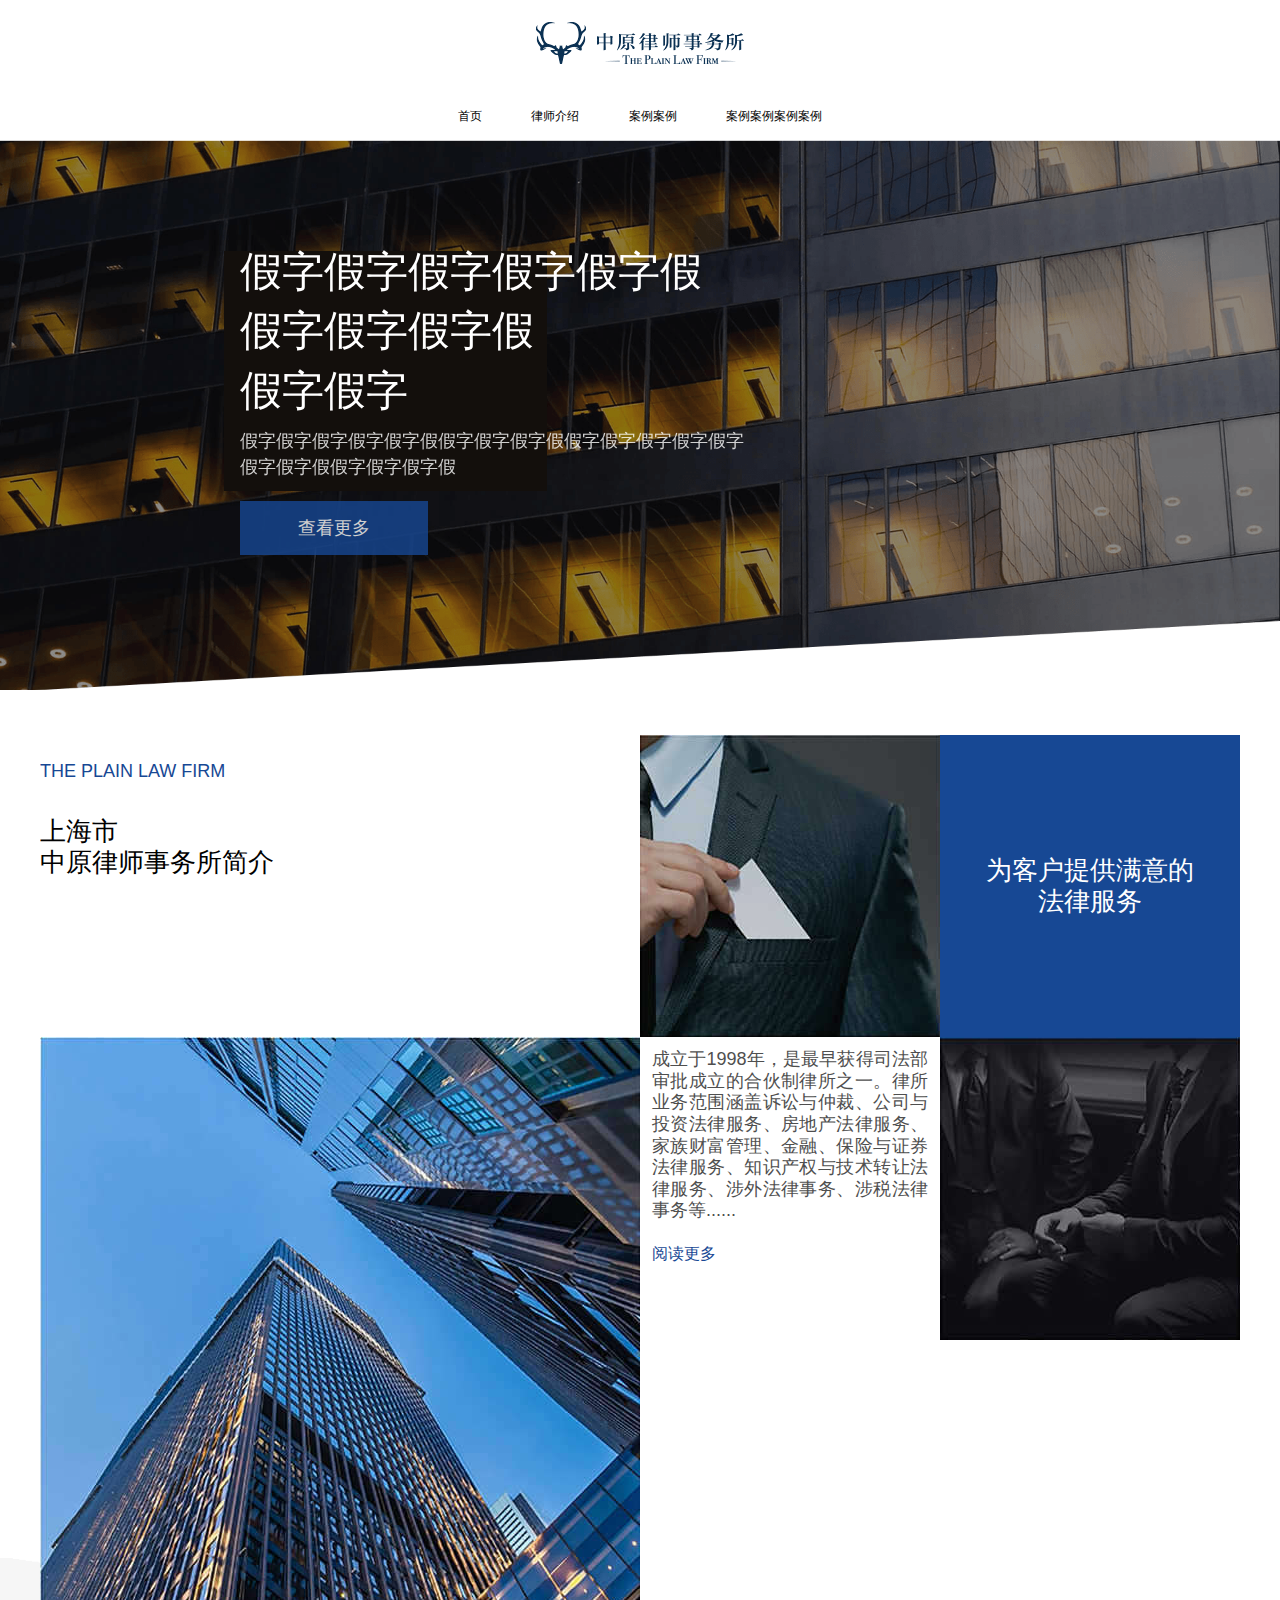
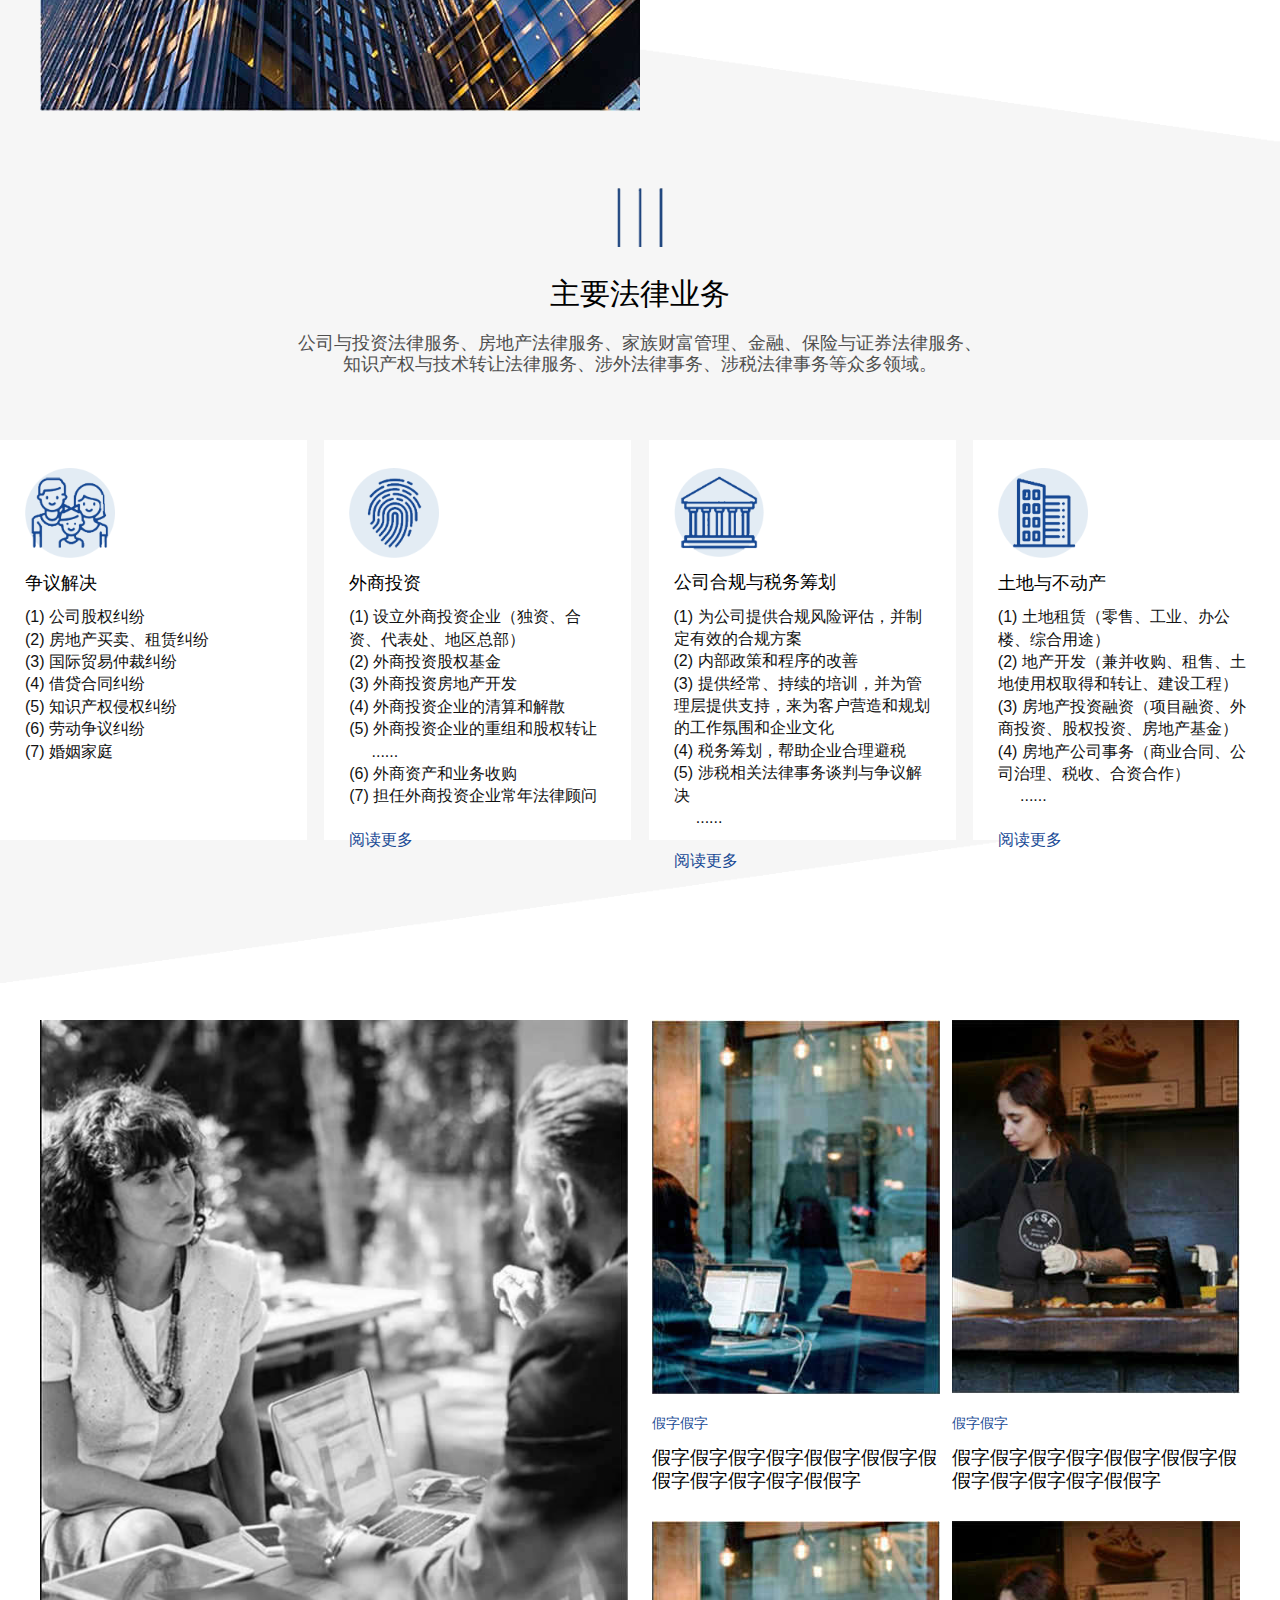
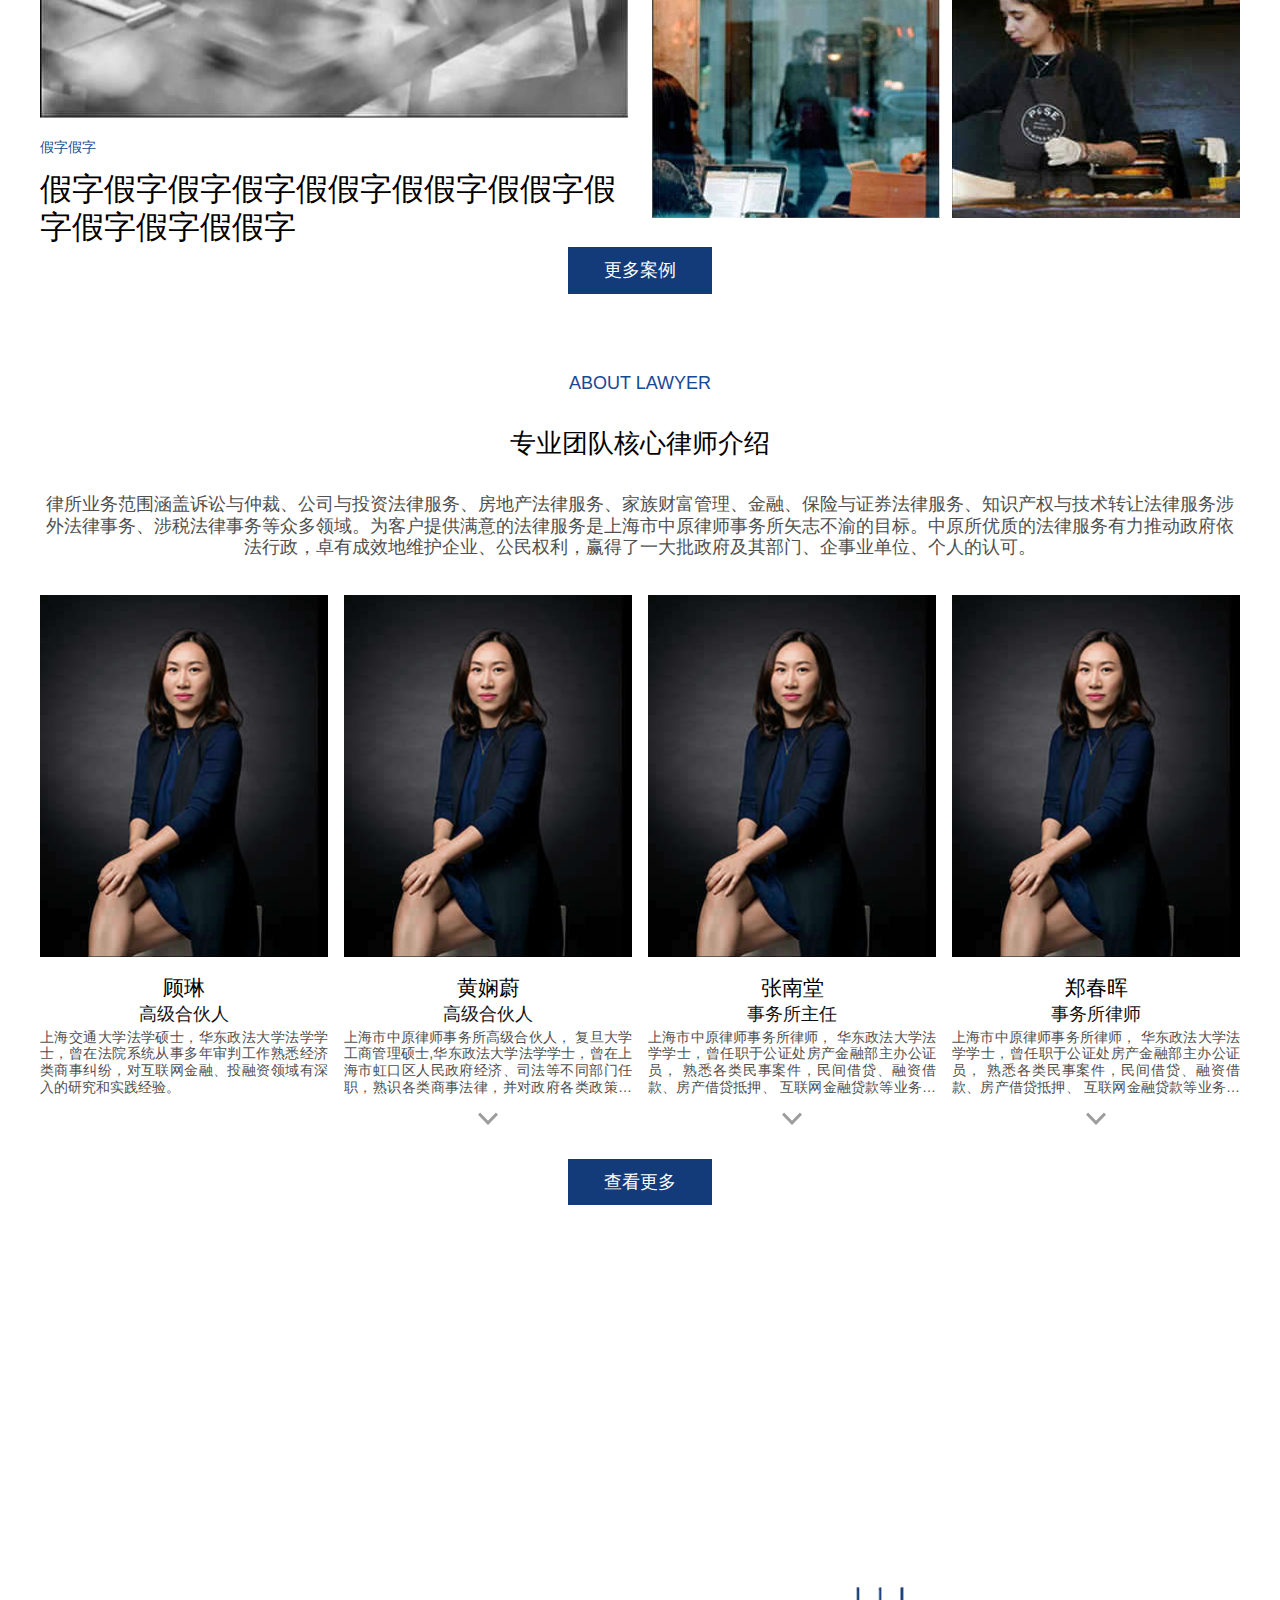
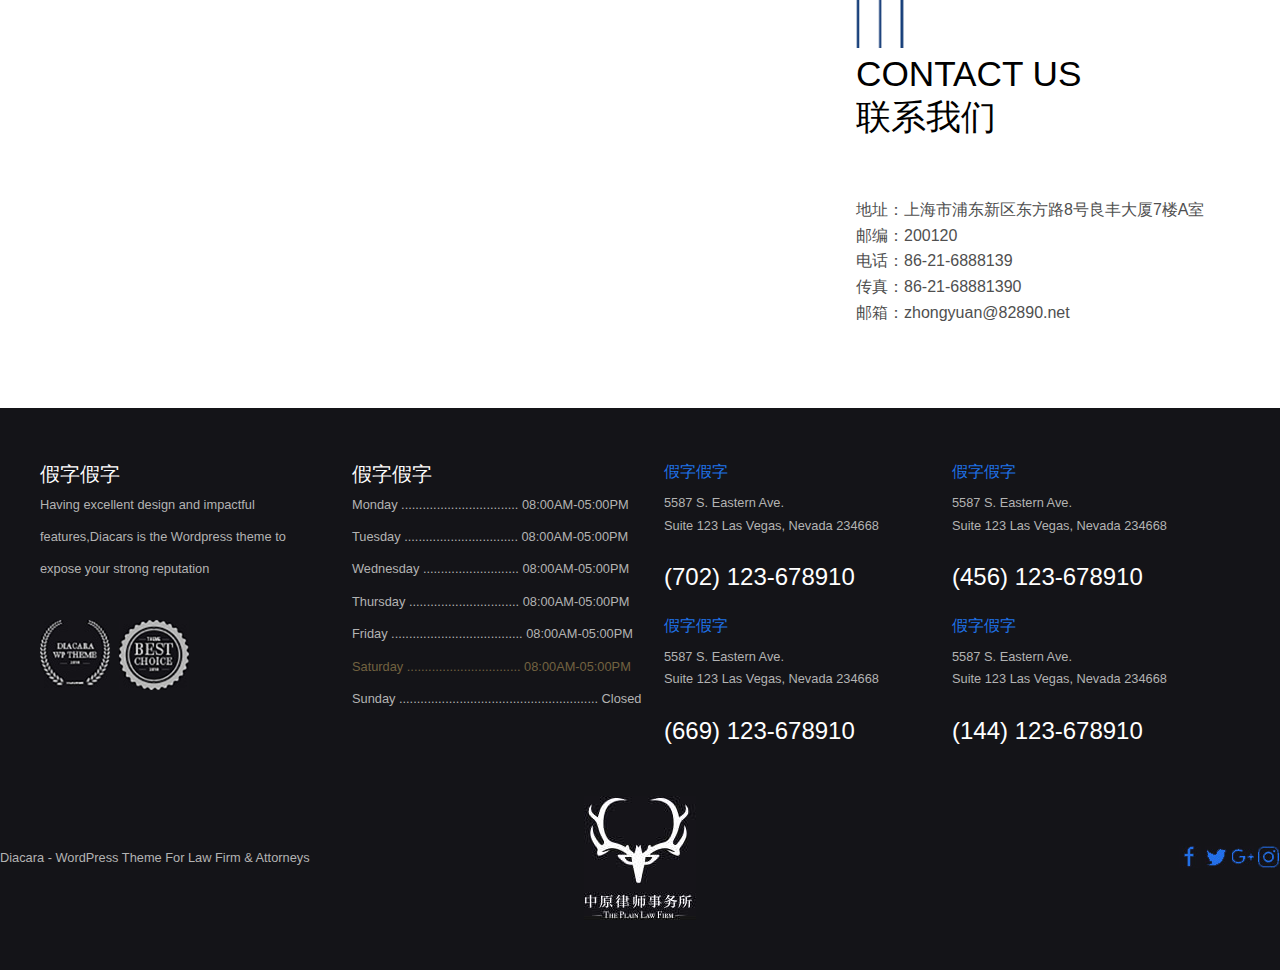
==== index.html @ 8a4fdcc9 "1.6初步已完成" ====
﻿<!DOCTYPE html>
<html>
<head>
  <title>中原律师事务所</title>
  <meta http-equiv="Cache-control" content="public">
  <meta name="viewport" content="width=device-width, initial-scale=1, user-scalable=no">
  <meta charset="utf-8">
  <meta name="format-detection" content="telephone=no">
  <meta property="og:title" content="中原律师事务所">
	<meta property="og:type" content="website">
	<meta property="og:image" content="image/share.jpg">
	<meta property="og:description" content="中原律师事务所">
	<meta name="twitter:title" content="中原律师事务所" />
	<meta name="twitter:image" content="images/common/logo3.jpg">
	<meta name="format-detection" content="telephone=no"/>
	<meta name="keywords" content="中原律师事务所"/>
	<meta name="description" content="中原律师事务所"/>
  <link rel="shortcut icon" href="favicon.ico">
 <!--[if lt IE 9]>
    <script src="js/base/html5.js"></script>
    <script src="js/base/respond.min.js"></script>
    <![endif]-->

    <script type="text/javascript" src="js/base/head.js"></script>
    <link rel="stylesheet" type="text/css" href="css/idangerous.swiper.css" />
    <link rel="stylesheet" type="text/css" href="css/common.css" />
    <link rel="stylesheet" type="text/css" href="css/index.css" />
  </head>
  <body class="index">
    <!--------------------------------------------------------------html区域-------------------------------------------------------------------------------------->
    <!-- 头部 -->
    <div id="header"></div>
    <div id="dialog"></div>
    <!-- 主体内容部分 -->
    <div class="main">
      <div class="swiper-container ban">
        <div class="swiper-wrapper">
          <div class="swiper-slide">
            <a>
              <img src="images/index/banner1.png" class="media-pc">
              <img src="images/index/m-banner.png" class="media-mobile">
              <div class="tip">
                  <div class="bg"></div>
                  <div class="con">
                    <div class="title">假字假字假字假字假字假</div>
                    <div class="title">假字假字假字假</div>
                    <div class="title">假字假字</div>
                    <div class="info">假字假字假字假字假字假假字假字假字假假字假字假字假字假字假字假字假假字假字假字假</div>
                  </div>
                  <div class="btn">查看更多</div>
              </div>
            </a>
          </div>
        </div>
      </div>
      <!-- intro -->
      <div class="intro">
        <!-- container -->
        <div class="container z2">
          <div class="section section1">
            <div class="flex flex1">
              <div class="flex-item">
                <div class="p1">THE PLAIN LAW FIRM</div>
                <div class="p2">上海市<br>中原律师事务所简介</div>
              </div>
              <div class="flex-item flex">
                <div class="imageBox flex-item">
                  <img class="media-pc" src="images/index/pic1.jpg">
                  <img class="media-mobile" src="images/index/m-pic22.png">
                </div>
                <div class="imageBox flex-item">
                  <div class="roate media-pc"></div>
                  <img class="media-mobile" src="images/index/m-pic3.png">
                  <p class="mask flex flex-middle flex-center">为客户提供满意的<br>法律服务</p>
                </div>
              </div>
            </div>
            <div class="flex flex2">
              <div class="flex-item">
                <div class="imageBox flex-item">
                  <img class="media-pc" src="images/index/highfloor.jpg">
                  <img class="media-mobile" src="images/index/m-pic2.jpg">
                </div>
              </div>
              <div class="flex-item flex">
                <div class="imageBox flex-item">
                  <div class="media-pc">
                      <div class="p3">成立于1998年，是最早获得司法部审批成立的合伙制律所之一。律所业务范围涵盖诉讼与仲裁、公司与投资法律服务、房地产法律服务、家族财富管理、金融、保险与证券法律服务、知识产权与技术转让法律服务、涉外法律事务、涉税法律事务等......</div>
                      <a class="more">阅读更多</a>
                  </div>
                  <div class="p3 media-mobile">上海市中原律师事务所，成立于1998年，是最早获得司法部审批成立的合伙制律所之一。律所业务范围涵盖诉讼与仲裁、公司与投资法律服务、房地产法律服务、家族财富管理、金融、保险与证券法律服务、知识产权与技术转让法律服务、涉外法律事务、涉税法律事务等众多领域。为客户提供满意的法律服务是上海市中原律师事务所矢志不渝的目标。中原所优质的法律服务有力推动政府依法行政，卓有成效地维护企业、公民权利，赢得了一大批政府及其部门、企事业单位、个人的认可。</div>
                </div>
                <div class="imageBox flex-item media-pc">
                  <img src="images/index/pic3.jpg">
                </div>
              </div>
            </div>
          </div>
        </div>
        <!-- container2 -->
        <div class="container2">
          <img class="greybg media-pc" src="images/index/greybg.png " alt="">
          <div class="section section2">
            <div class="title">
              <img src="images/common/i-line.png" alt="">
              <h2>主要法律业务</h2>
              <p>公司与投资法律服务、房地产法律服务、家族财富管理、金融、保险与证券法律服务、
                <br>知识产权与技术转让法律服务、涉外法律事务、涉税法律事务等众多领域。</p>
            </div>
            <div class="flex flex-center flex-middle flex-between">
              <div class="item">
                <img src="images/index/icon1.png">
                <dl>
                  <dt>争议解决</dt>
                  <dd>(1) 公司股权纠纷 </dd>
                  <dd>(2) 房地产买卖、租赁纠纷</dd>
                  <dd>(3) 国际贸易仲裁纠纷</dd>
                  <dd>(4) 借贷合同纠纷</dd>
                  <dd>(5) 知识产权侵权纠纷</dd>
                  <dd>(6) 劳动争议纠纷</dd>
                  <dd>(7) 婚姻家庭</dd>
                </dl>
              </div>
              <div class="item">
                  <img src="images/index/icon2.png">
                  <dl>
                    <dt>外商投资</dt>
                    <dd>(1) 设立外商投资企业（独资、合资、代表处、地区总部）</dd>
                    <dd>(2) 外商投资股权基金</dd>
                    <dd>(3) 外商投资房地产开发</dd>
                    <dd>(4) 外商投资企业的清算和解散</dd>
                    <dd>(5) 外商投资企业的重组和股权转让</dd>
                    <dd class="media-pc">&nbsp;&nbsp;&nbsp;&nbsp; ......</dd>
                    <div class="none">
                        <dd >(6) 外商资产和业务收购</dd>
                        <dd >(7) 担任外商投资企业常年法律顾问</dd>
                    </div>
                  </dl>
                  <a class="item-more media-pc">阅读更多</a>
                  <a class="item-more2 media-mobile"></a>
              </div>
              <div class="item">
                <img src="images/index/icon3.png">
                <dl>
                  <dt>公司合规与税务筹划</dt>
                  <dd>(1) 为公司提供合规风险评估，并制定有效的合规方案</dd>
                  <dd>(2) 内部政策和程序的改善</dd>
                  <dd>(3) 提供经常、持续的培训，并为管理层提供支持，来为客户营造和规划的工作氛围和企业文化</dd>
                  <div class="none">
                      <dd>(4) 税务筹划，帮助企业合理避税</dd>
                      <dd>(5) 涉税相关法律事务谈判与争议解决</dd>
                  </div>
                  <dd class="media-pc">&nbsp;&nbsp;&nbsp;&nbsp; ......</dd>
                </dl>
                <a class="item-more media-pc">阅读更多</a>
                <a class="item-more2 media-mobile"></a>
              </div>
              <div class="item">
                <img src="images/index/icon4.png">
                <dl>
                  <dt>土地与不动产</dt>
                  <dd>(1) 土地租赁（零售、工业、办公楼、综合用途）</dd>
                  <dd>(2) 地产开发（兼并收购、租售、土地使用权取得和转让、建设工程）</dd>
                  <dd>(3) 房地产投资融资（项目融资、外商投资、股权投资、房地产基金）</dd>
                  <div class="none">
                      <dd>(4) 房地产公司事务（商业合同、公司治理、税收、合资合作）</dd>
                  </div>
                  <dd class="media-pc">&nbsp;&nbsp;&nbsp;&nbsp; ......</dd>
                </dl>
                <a class="item-more media-pc">阅读更多</a>
                <a class="item-more2 media-mobile"></a>
              </div>
            </div>
          </div>
        </div>
        <!-- container -->
        <div class="container">
          <div class="section section3">
            <div class="box flex flex-between">
              <div class="con con1">
                <div class="imageBox">
                    <img src="images/index/pic4.jpg">
                </div>
                <div class="p1">假字假字</div>
                <div class="p2">假字假字假字假字假假字假假字假假字假字假字假字假假字</div>
              </div>
              <div class="con con2 flex flex-between">
                <div class="imageBox">
                  <img src="images/index/pic5.jpg">
                  <div class="p1">假字假字</div>
                  <div class="p3">假字假字假字假字假假字假假字假假字假字假字假字假假字</div>
                  <div class="p1 media-mobile">APRIL 9,2018</div>
                </div>
                <div class="imageBox">
                  <img src="images/index/pic6.jpg">
                  <div class="p1">假字假字</div>
                  <div class="p3">假字假字假字假字假假字假假字假假字假字假字假字假假字</div>
                  <div class="p1 media-mobile">APRIL 9,2018</div>
                </div>
                <div class="imageBox">
                  <img src="images/index/pic7.jpg">
                  <div class="p1 media-mobile">假字假字</div>
                  <div class="p3 media-mobile">假字假字假字假字假假字假假字假假字假字假字假字假假字</div>
                  <div class="p1 media-mobile">APRIL 9,2018</div>
                </div>
                <div class="imageBox">
                  <img src="images/index/pic9.jpg">
                  <div class="p1 media-mobile">假字假字</div>
                  <div class="p3 media-mobile">假字假字假字假字假假字假假字假假字假字假字假字假假字</div>
                  <div class="p1 media-mobile">APRIL 9,2018</div>
                </div>
              </div>
            </div>
            <a class="btn">更多案例</a>
          </div>
          <div class="section section4">
            <div class="p1">ABOUT LAWYER</div>
            <div class="p2">专业团队核心律师介绍</div>
            <div class="p3">律所业务范围涵盖诉讼与仲裁、公司与投资法律服务、房地产法律服务、家族财富管理、金融、保险与证券法律服务、知识产权与技术转让法律服务涉外法律事务、涉税法律事务等众多领域。为客户提供满意的法律服务是上海市中原律师事务所矢志不渝的目标。中原所优质的法律服务有力推动政府依法行政，卓有成效地维护企业、公民权利，赢得了一大批政府及其部门、企事业单位、个人的认可。</div>
            <div class="flex flex-between flex-center">
              <div class="item">
                <img src="images/index/pic8.jpg">
                <div class="title">顾琳</div>
                <div class="title2">高级合伙人</div>
                <div class="info">上海交通大学法学硕士，华东政法大学法学学士，曾在法院系统从事多年审判工作熟悉经济类商事纠纷，对互联网金融、投融资领域有深入的研究和实践经验。</div>
              </div>
              <div class="item">
                  <img src="images/index/pic8.jpg">
                  <div class="title">黄娴蔚</div>
                  <div class="title2">高级合伙人</div>
                  <div class="info">上海市中原律师事务所高级合伙人，
                      复旦大学工商管理硕士,华东政法大学法学学士，曾在上海市虹口区人民政府经济、司法等不同部门任职，熟识各类商事法律，并对政府各类政策与口径有较深入的研究，对公司并购、涉税法律事务、跨境交易有着较为丰富的实践经验。</div>
                  <div class="arr_more"></div>
              </div>
              <div class="item">
                  <img src="images/index/pic8.jpg">
                  <div class="title">张南堂</div>
                  <div class="title2">事务所主任</div>
                  <div class="info">上海市中原律师事务所律师，
                      华东政法大学法学学士，曾任职于公证处房产金融部主办公证员，
                      熟悉各类民事案件，民间借贷、融资借款、房产借贷抵押、
                      互联网金融贷款等业务，能够为各类借款方式提供合理方案并控制风险，
                      对各类民事案件、债权文书赋予强制执行效力案件具有丰富的实践经验，熟悉诉讼及执行流程。</div>
                  <div class="arr_more"></div>
              </div>
              <div class="item">
                  <img src="images/index/pic8.jpg">
                  <div class="title">郑春晖</div>
                  <div class="title2">事务所律师</div>
                  <div class="info">上海市中原律师事务所律师，
                      华东政法大学法学学士，曾任职于公证处房产金融部主办公证员，
                      熟悉各类民事案件，民间借贷、融资借款、房产借贷抵押、
                      互联网金融贷款等业务，能够为各类借款方式提供合理方案并控制风险，
                      对各类民事案件、债权文书赋予强制执行效力案件具有丰富的实践经验，熟悉诉讼及执行流程。</div>
                      <div class="arr_more"></div>
              </div>
            </div>
            <a class="btn" href="lawyer_intro.html">查看更多</a>
          </div>
          <div class="section section5">
            <div class="flex flex-bottom">
              <div class="flex-item-2 map-container">
                <div id="map" class="map"></div>
              </div>
              <div class="flex-item-1">
                <img src="images/common/i-line.png"  class="line">
                <div class="title">CONTACT US</div>
                <div class="title title2">联系我们</div>
                <div class="info">
                  <p>地址：上海市浦东新区东方路8号良丰大厦7楼A室</p>
                  <p>邮编：200120</p>
                  <p>电话：86-21-6888139</p>
                  <p>传真：86-21-68881390</p>
                  <p>邮箱：zhongyuan@82890.net</p>
                </div>
              </div>
            </div>
          </div>
        </div>
      </div>
    </div>
    <!-- 底部 -->
    <div id="footer" class="footer"></div>
    <!-- alertBox -->
    <div class="alertBox">
      <div class="container">
        <div class="title">
          主要法律业务
          <div class="close">X</div>
        </div>
        <div class="con">
            <div class="arr arr_left"></div>
            <div class="arr arr_right"></div>
            <div class="word-inner">
              <div class="swiper clearFix">
                <div class="swiper-slides swiper-slide1 fl" data-index='0'>
                  <img src="images/index/icon1.png">
                  <div class="listBox">
                    <dl>
                      <dt>争议解决</dt>
                      <dd>(1) 公司股权纠纷 </dd>
                      <dd>(2) 房地产买卖、租赁纠纷）</dd>
                      <dd>(3) 国际贸易仲裁纠纷 </dd>
                      <dd>(4) 借贷合同纠纷 </dd>
                      <dd>(5) 知识产权侵权纠纷 </dd>
                      <dd>(6) 劳动争议纠纷</dd>
                      <dd>(7) 婚姻家庭 </dd>
                    </dl>
                  </div>
                </div>
                <div class="swiper-slides swiper-slide2 fl none" data-index='1'>
                  <img src="images/index/icon2.png">
                  <div class="listBox">
                    <dl>
                      <dt>外商投资</dt>
                      <dd>(1) 设立外商投资企业（独资、合资、代表处、地区总部）</dd>
                      <dd>(2) 外商投资股权基金</dd>
                      <dd>(3) 外商投资房地产开发</dd>
                      <dd>(4) 外商投资企业的清算和解散</dd>
                      <dd>(5) 外商投资企业的重组和股权转让</dd>
                      <dd>(6) 外商资产和业务收购</dd>
                      <dd>(7) 担任外商投资企业常年法律顾问</dd>
                    </dl>
                  </div>
                </div>
                <div class="swiper-slides swiper-slide3 fl none" data-index='2'>
                  <img src="images/index/icon3.png">
                  <div class="listBox">
                    <dl>
                      <dt>公司合规与税务筹划</dt>
                      <dd>(1) 为公司提供合规风险评估，并制定有效的合规方案</dd>
                      <dd>(2) 内部政策和程序的改善</dd>
                      <dd>(3) 提供经常、持续的培训，并为管理层提供支持，来为客户营造和规划的<br>工作氛围和企业文化</dd>
                      <dd>(4) 税务筹划，帮助企业合理避税</dd>
                      <dd>(5) 涉税相关法律事务谈判与争议解决</dd>
                    </dl>
                  </div>
                </div>
                <div class="swiper-slides swiper-slide4 fl none" data-index='3'>
                  <img src="images/index/icon4.png">
                  <div class="listBox">
                    <dl>
                      <dt>土地与不动产</dt>
                      <dd>(1) 土地租赁（零售、工业、办公楼、综合用途）</dd>
                      <dd>(2) 地产开发（兼并收购、租售、土地使用权取得和转让、建设工程）</dd>
                      <dd>(3) 房地产投资融资（项目融资、外商投资、股权投资、房地产基金）</dd>
                      <dd>(4) 房地产公司事务（商业合同、公司治理、税收、合资合作）</dd>
                    </dl>
                  </div>
                </div>
                <div class="swiper-slides swiper-slide5 fl none" data-index='4'>
                  <img src="images/index/icon1.png">
                  <div class="listBox">
                    <dl>
                      <dt>公司并购</dt>
                      <dd>(1) 法律尽职调查和分析 </dd>
                      <dd>(2) 合作伙伴的甄别和筛选</dd>
                      <dd>(3) 投资构架和重组 </dd>
                      <dd>(4) 融资安排 </dd>
                      <dd>(5) 参与交易谈判和准备法律文件 </dd>
                      <dd>(6) 就交易相关的中国法律问题出具法律意见书</dd>
                      <dd>(7) 政府审批 </dd>
                      <dd>(8) 交易后安排</dd>
                    </dl>
                  </div>
                </div>
                <div class="swiper-slides swiper-slide6 fl none" data-index='5'>
                  <img src="images/index/icon2.png">
                  <div class="listBox">
                    <dl>
                      <dt>金融与财务管理</dt>
                      <dd>(1) 参与商业贷款、银行贷款、信用贷款和抵押贷款中有关法律事务 </dd>
                      <dd>(2) 代理银行及其他金融机构的诉讼、仲裁</dd>
                      <dd>(3) 商业银行、资产管理公司、小额贷款公司不良资产处置 </dd>
                      <dd>(4) 项目融资、融资租赁、债务重组、企业股权融资交易 </dd>
                      <dd>(5) 风险投资、私募股权投资 </dd>
                      <dd>(6) 私人财富管理</dd>
                    </dl>
                  </div>
                </div>
              </div>
            </div>
        </div>
      </div>
    </div>
  <!--------------------------------------------------------------javascript区域-------------------------------------------------------------------------------------->
  <script type="text/javascript" src="js/base/jquery.js"></script>
  <script type="text/javascript" src="js/base/com.js"></script>
  <script type="text/javascript" src="js/base/math.js"></script>
  <script type="text/javascript" src="js/base/framwork.js"></script>
  <script type="text/javascript" src="js/widget/scrollfix.min.js"></script>
  <script type="text/javascript" src="js/widget/idangerous.swiper.min.js"></script>
  <script type="text/javascript" src="js/widget/placeholder.js"></script>
  <script type="text/javascript" src="js/common.js"></script>
  <script type="text/javascript" src="js/base/monitor.js"></script>
  <script src="http://api.map.baidu.com/api?v=2.0&ak=rvaoOA668rlouTTcU3GPsj0K"></script>
  <script type="text/javascript" src="js/map.js"></script>
  <script type="text/javascript" src="js/index.js"></script>
  <!-- <script type="text/javascript" src="js/base/share.js"></script> -->
</body>
</html>
---- css/common.css ----
@charset "UTF-8";
@font-face {  
   font-family: 'PFbold';     
   src: url('fonts/PingFangSCMedium.ttf'); 
	 font-weight: normal;   
	 font-style: normal;
}
@font-face {  
	font-family: 'PF';     
	src: url('fonts/PingFangSC.ttf'); 
	  font-weight: normal;   
	  font-style: normal;
 }
/* ---------------------------------------- css base 基础部分开始---------------------------------------- */
.media-mobile,
.media-mobile-ibk {display:none !important;}
.media-pc{ display:block !important}
.media-pc-ibk { display:inline-block !important}
div,a{background-position: 50% 50%; background-repeat: no-repeat; background-size:100% 100%; background-origin: padding-box; background-clip: padding-box;}
.z2{z-index: 2;position: relative;}
html,body{ width:100%; height:100%;}
.bold{font-family: 'PFbold'}
body{min-width: 930px;font-family: "PF",arial;}
.font-en,.font-en sup{font-family:'PF', arial, sans-serif;}
a:visited{background-color: none;color: transparent;}
* {outline: none; margin:0;padding:0; border:0; word-break:break-all; word-wrap:normal; line-height:1;font-weight:normal;}
table{border-collapse:collapse;border-spacing:0;}
fieldset,img {border:0 none;}
address,caption, cite,code,dfn,em,strong,th,var{font-style:normal;font-weight:normal;}
ol,ul,li {list-style-type:none;}
li{display:block;}
capation,th{text-align:left;}
abbr,acronym{border:0;} 
select,input,img{vertical-align:middle;}
a {text-decoration: none; font-weight:normal; cursor:pointer;color: #010101;display: inline-block;}
a:hover{text-decoration: none;}
b{ font-weight:bold; display:inline;}
input{height:auto; outline:none; vertical-align:bottom;+vertical-align:middle !important; _vertical-align:middle; line-height:normal}
textarea {resize: none;} /*6月14日更新，针对webkit核心的浏览器——Chrome(google浏览器),Safari(苹果浏览器)中textare可调整大小的问题定义. 取消拖动调整大小*/
textarea:focus {outline: none;} /*6月14日更新. textarea的聚焦时现在默认边框颜色不变*/
i,em,cite { font-style: normal; }
html {font-size: 100%;-webkit-text-size-adjust: 100%;-ms-text-size-adjust: 100%;}
video{ background:#000;}

.clear,.clearit{clear: both;margin: 0;padding: 0;}
.clearFix {display: block;}
.clearFix:after {clear: both;content: ".";display: block;height: 0;visibility: hidden;}
.fl{float:left;display:inline;}
.fr{float:right;display:inline;}
.alc{text-align:center;}
.all{text-align:left;}
.alr{text-align:right;}
.vm{vertical-align:middle;}
.zoom{zoom:1}
.ct,.center{ margin:0px auto;}
.text-uppercase{text-transform: uppercase;}
/* ---------------------------------------- css base 基础部分结束---------------------------------------- */

/* ---------------------------------------- 公共部分开始 ---------------------------------------- */

/* 取代系统alert的警告提示弹窗*/
.alertBox{ position:fixed; left:0; top:0; width:100%; height:100%; background:rgba(0,0,0,0.7); z-index:998; display:none;}
.alertBox>div{background-color:#fff; width:500px; padding:40px 0; border-radius:10px; box-shadow:0 0 10px #000; margin:200px auto 0;}
.alertBox>div p{ text-align:center;}
.alertBox>div p.text{ margin-bottom:40px; font-size:18px; color:#222;}
.alertBox>div p.btn a{ font-size:18px; padding:10px 40px; color:#fff; background:#222; letter-spacing:4px; border-radius:6px;}

/* pop容器 css*/
.popBox{position:fixed; left:0; top:0; width:100%; height:100%; z-index:999;}
.popBox .popMask {width:100%; height:100%; background:#000\9; filter:alpha(opacity=50)\9; background:rgba(0,0,0,0.5);}

/* load浮层 css*/
#loadBox{ position:fixed; left:0; top:0; width:100%; height:100%; background:#000; opacity:0.5; filter:alpha(opacity=50)\9; z-index:999; display:none;}
#loadBox span{ display:block; width:40px; height:40px; background:url(../images/common/loading.gif) no-repeat; background-size:contain; line-height:40px; font-size:10px; text-align:center; color:#fff; text-shadow:1px 1px 1px #333; position:absolute; left:50%; top:50%; margin-left:-20px; margin-top:-20px;}

/* 旋转浮层 css*/
#turnBox{ position:fixed; left:0; top:0; width:100%; height:100%; background:#000; z-index:1001;}
#turnBox img.turn{ display:block; padding-top:8%; margin:0 auto 5%; width:40%;}
#turnBox p{ text-align:center; font-size:14px; color:#fff;}

/* 视频浮层 css*/
.popVideo{ width:100%; height:100%; background:#000; position:fixed; left:0; top:0; display:none; z-index:999;}
.popVideo .close{ position:absolute; right:20px; top:20px; width:30px; height:30px; background: url(../images/common/close.png) center center no-repeat; overflow:hidden; cursor:pointer;}
#videoBox{ width:100%; height:100%;}

.popIpad{width:100%; height:100%; background:#000; position:fixed; left:0; top:0; display:none; z-index:999;}
.popIpad .video{ width:100%; height:84%; margin:8% auto;}
.popIpad .video video{ width:100%; height:100%;}
.popIpad .close{position:absolute; right:20px; top:20px; width:30px; height:30px; background: url(../images/common/close.png) center center no-repeat; background-size:contain; display:block; z-index:99;}

/* 取代系统alert的警告提示弹窗 css*/
#popAlert{ position:absolute; background:#fff; box-shadow:0px 0px 10px #000; width:250px; padding:30px 30px 40px; display:none;}
#popAlert p{ text-align:center;}
#popAlert p.text{ margin-bottom:40px; font-size:14px; color:#333;}
#popAlert p.btn a{ text-align:center; font-size:15px; padding:10px 20px; border-radius:5px; background:#333; color:#fff;}

ol, ul,p{margin-bottom: 0;}
strong{font-weight: bold;}
.container{width: 1200px;margin: 0 auto;}
.container2{width: 1400px;margin: 0 auto;}
.row{margin-left: -5px;margin-right: -5px;}
/*header*/
#header{text-align: center;}
.header-pc {height: 8.75em}
.header-top{background: #fff;padding: 22px 0;text-align: center;}
.header-top .logo{display: inline-block; background-image: url(../images/common/logo.png);background-repeat: no-repeat;width: 208px;height: 42px;margin: 0 auto;}
.navcont {padding: 1.125em;}
.navcont li{display: inline-block;padding: 0 1.4em;}
.navcont li a{font-size: 0.75em;}
/* header - end */

/*footer*/
.footer{color: #fff;padding: 56px 0 50px;text-align: center;background-color: #141418;}
.footer .container{background-image: url(../images/common/map-footer2.png );background-attachment: fixed;background-position: 130% top;background-repeat: no-repeat;background-size: auto;}
.footer a{color: #fff;line-height: 1.7;}
.footer .footer-link{text-align: center;margin-bottom: 25px;}
.footer .footer-link dl{vertical-align: top;float: left;text-align: left;}
.footer .footer-link dl .saturday>a{color: #726240;}
.footer .footer-link dl:nth-child(1){width: 26%;}
.footer .footer-link dl:nth-child(2){width: 26%;}
.footer .footer-link dl:nth-child(3){width: 24%;}
.footer .footer-link dl:nth-child(4){width: 22%;}
.footer .footer-link dt{font-size: 1.25em;color: #fffefe;}
.footer .footer-link dd>a{line-height: 1.75;vertical-align: middle;font-size: 0.8em;color: #b3b3b3;}
.footer .footer-link dl:nth-child(1) dt,.footer .footer-link dl:nth-child(2) dt{padding-bottom: 3%;}
.footer .footer-link dl:nth-child(1) dd,.footer .footer-link dl:nth-child(2) dd{margin-bottom: 10px;}
.footer .foot-icon{width: 70px;height: 70px;display: inline-block;margin-top: 29px;}
.footer .foot-icon:nth-child(1){margin-right: 5px;}
.footer .foot-icon img{width: 100%;height: 100%;}
.footer .footer-link dl:nth-child(3) dt,.footer .footer-link dl:nth-child(4) dt{color:#1f72e8;margin-bottom: 12px;font-size: 1em;}
.footer .footer-link dl:nth-child(3) h2>a,.footer .footer-link dl:nth-child(4) h2>a{font-size:1em; color: #fff;}
.footer .footer-link dl:nth-child(3) h2,.footer .footer-link dl:nth-child(4) h2{margin-bottom: 20px;margin-top: 20px;}

.footer-link2{display: flex;align-items:center;justify-content: center;}
.footer-link2 .uk-text-left{font-size: 0.8em;color: #b3b3b3;text-align: left;}
.footer-link2>div{flex-wrap:nowrap;flex: 1;}
.footer-link2 .uk-text-logo img{width: 112px;height: 124px;}
.footer-link2 .uk-text-chat{text-align: right;}
.footer-link2 .uk-text-chat .shareBox{display: inline-block;}
.footer-link2 .uk-text-chat .shareBox .icon-s{width: 22px;height: 22px;}
.footer-link2 .uk-text-chat .shareBox .icon-s .a2a_svg{display: none;}
.footer-link2 .uk-text-chat .shareBox .a2a_button_facebook{background-image: url(../images/index/ichat-1.png);background-position: center center;background-repeat: no-repeat;background-size: auto;}
.footer-link2 .uk-text-chat .shareBox .a2a_button_twitter{background-image: url(../images/index/ichat-2.png);background-position: center center;background-repeat: no-repeat;background-size: auto;}
.footer-link2 .uk-text-chat .shareBox .a2a_button_google_plus{background-image: url(../images/index/ichat-3.png);background-position: center center;background-repeat: no-repeat;background-size: auto;}
.footer-link2 .uk-text-chat .shareBox .a2a_button_instagram{background-image: url(../images/index/ichat-4.png);background-position: center center;background-repeat: no-repeat;background-size: auto;}
/* footer -end */

.position{background: #f7f7f7;}
.position .container{font-weight: bold;font-size: 15px;padding-top: 8px;padding-bottom: 8px;}
.position a{font-weight: bold;}
.position a:before{content: "?";font-size:0.8em; color:#f57b20;padding: 0 0.6em;}
.position span:before{content: "?";font-size:0.8em; color:#f57b20;padding: 0 0.6em;}
.position a:nth-child(1):before { content: ''; padding: 0; }
.position .cur { cursor:default}
.position  span.font-en{color: #000;font-size: 18px;font-size: 14px\9;}
.pro-list{width: 934px;margin: 40px auto;}
.pro-list .tit{font-size: 24px;line-height: 60px;overflow: hidden;font-family: "PF", arial, sans-serif;font-weight: bold;}
.pro-list .rside{float: right;background: #EE7B01;color: #fff;padding: 7px 16px;margin-top: 0.5em;font-size: 22px;}
.pro-list  ul{padding-bottom: 1px; height: auto;overflow: hidden;}
.pro-list  ul li{float: left;width:194px;border: #9a9a9a 1px solid;padding: 19px;height: 300px;margin-right: -1px; margin-bottom: -1px;}
.pro-list  ul li a{display: block;text-align: center;}
.pro-list  ul li img{width: 100%;transition:all .3s;}
.pro-list  ul li .name{font-size: 16px;font-size: 18px\9;;;height: 60px;letter-spacing: 1px;line-height: 30px;margin-top: 10px;display: block;font-family: 'Knockout 47 A',"˼Դ���� CN",'˼Դ���� CN', arial, sans-serif;}
.pro-list  ul li .name sup{font-size: 14px;}
.pro-list  ul li .classify{font-size: 20px;line-height: 30px;display: block;}
/*.pro-list  ul li a:hover img{transform:scale(1.05);}*/
.padl5{padding-left: 10px;}
/*breadline*/
.breadline {font-size: 0.95em; background-color:#f7f7f7;padding: 0.6em;}
.breadline *{font-weight: bold;}
.breadline a +*:before{content: "?";font-size:0.8em; color:#EE7B01;padding: 0 0.6em 0 0.3em;}
/*filter*/
.filter {border: 1px #000 solid; padding: 1em; margin-top: 1em;}
.filter-hd {font-weight: bold;font-size: 1.3em;}
.filter-bd {overflow: hidden;margin-top:1em;}
.filter-bd dl {overflow: hidden;margin:1em 1em 0 1em;}
.filter-bd dt {float: left;font-weight: bold;width: 6em;}
.filter-bd dd {display: block; overflow: hidden;}
.filter-bd dd a{display:inline-block;margin: 0 0em 0.8em 0;width: 24%;vertical-align: top;}
.filter-bd dd a:hover{color: #EE7B01}
.filter-bd dd a:after{content: "";display:inline-block;visibility: hidden;width:1em;height:1em;vertical-align:middle;background:url(../images/common/selected.png) no-repeat  center;background-size: 70% auto;margin-top:-0.2em;}
.filter-bd dd a.selected{color: #EE7B01;}
.filter-bd dd a.selected:after{visibility: visible;}
.content-new-listing .pagination-pn{margin-top: -50px;}
.description {margin: 3em 0;}
.description h2{font-size: 1.8em;font-weight: bold;margin-bottom: 20px;}
.description p{line-height: 1.5;margin-bottom: 1em;}
/*pagination-pn*/
.pagination-pn {font-size: 1.2em;}
.pagination-pn a{font-weight: bold;color: #EE7B01}
.pagination-pn a.prev{float:left}
.pagination-pn a.next{float:right}
.pagination-pn:before,.pagination-pn:after {content: "";display: inline-block; width: 100%}
.pagination-pn .prev:before{content: "";display:inline-block;width:1em;height:1.3em;vertical-align: middle;background:url(../images/common/paging-prev.png) no-repeat  center;background-size:auto 100%;}
.pagination-pn .next:after{content: "";display:inline-block;width:1em;height:1.3em;vertical-align: middle; background:url(../images/common/paging-next.png) no-repeat  center;background-size:auto 100% ;}
.video-modal{position:fixed;top:0;left:0;width:100%;height:100%;background:rgba(177,177,177,0.85);filter:progid:DXImageTransform.Microsoft.gradient(startColorstr=#C8aaaaaa,endColorstr=#C8aaaaaa);z-index:999;}
.video-modal .contBox{width: 1000px;height: 613px;position: absolute;left: 50%;top:50%;margin-left: -500px;margin-top: -305px;}
.video-modal .tit{color: #fff;	font-size: 25px;line-height: 50px;}
.video-modal .video-box{width: 100%;height: 563px;}
.video-modal .video-box .close{position: absolute;right:0px;top:-60px;font-size: 60px;}
.video-modal .video-inner{width: 100%;height:100%;}
.video-modal .video-inner video{width: 100%;}
.video-modal .video-inner iframe{width: 100%;height: 100%;}
.btn-video  iframe{width: 100%;height: 100%;}
.botline a{position: relative;display: inline-block;}
/* .botline a:hover{color: #70623d;transition: all 300ms;} */
/* .botline a:after{content: '';position: absolute;bottom: 0;border-bottom: #fff 1px solid;width: 100%;height: 0;width:0 ;transition:all .3s;left: 0;}
.botline a:hover:after{width: 100%;} */
.ani_up{transition:all .3s;}
.ani_up:hover{transform:translateY(-5px);}
.hide{display: none;}
html{font-size:100%;}
body{font-size:1em;}
.goto-top {display:none;position:fixed;right:0;bottom:0px;background:#000; color:#fff; text-align:center;font-size:10px; line-height:1;padding:10px;opacity:.8;cursor:pointer;}
.goto-top:hover { opacity:1;color:#fff;}
.goto-top:before { content:"︿"; display:block; line-height:0;margin-bottom:1em; text-align:center}
.goto-top:after{ content:"顶部"; display:block;}
.goto-top-show { display:block;}
.seaNotbody { background-color: #fff;padding-bottom: 800px;/*Ҫ�޸�*/ }
.seaNotbody h1 { font-size: 48px;line-height: 24px;color: #000;margin: 160px 0 40px 150px ; }
.seaNotbody p { font-size: 30px;line-height: 72px;margin-left: 150px; }


/*弹性布局*/

.flex {
    display: -webkit-flex;
    display: flex;
}

.flex-item {
    -webkit-flex: 1;
    flex: 1;
}

.flex-item-1 {
    -webkit-flex: 1;
    flex: 1;
}

.flex-item-2 {
    -webkit-flex: 2;
    flex: 2;
}
.flex-item-3 {
    -webkit-flex: 3;
    flex: 3;
}
.flex-row {
    -webkit-flex-flow: row;
    flex-flow: row;
    -webkit-flex-direction: row;
    flex-direction: row;
}

.flex-column {
    -webkit-flex-flow: column;
    flex-flow: column;
    -webkit-flex-direction: column;
    flex-direction: column;
}

.flex-left {
    -webkit-justify-content: flex-start;
    justify-content: flex-start;
}

.flex-right {
    -webkit-justify-content: flex-end;
    justify-content: flex-end;
}

.flex-center {
    -webkit-justify-content: center;
    justify-content: center;
}

.flex-between {
    -webkit-justify-content: space-between;
    justify-content: space-between;
}

.flex-around {
    -webkit-justify-content: space-around;
    justify-content: space-around;
}

.flex-top {
    -webkit-align-items: flex-start;
    align-items: flex-start;
}

.flex-middle {
    -webkit-align-items: center;
    align-items: center;
}

.flex-bottom {
    -webkit-align-items: flex-end;
    align-items: flex-end;
}

.flex-baseline {
    -webkit-align-items: baseline;
    align-items: baseline;
}

.flex-stretch {
    -webkit-align-items: stretch;
    align-items: stretch;
}

.flex-content-center {
    -webkit-align-content: center;
    align-content: center;
}

@media (max-width: 1600px){
	
}
@media (max-width: 1366px){
	
}
@media screen and (max-width: 1400px){
    .container2{width: 100%;}
}
@media screen and (max-width: 1200px){
    .container, .container2{width: 100%;}
    body{font-size:.875em;}
    .footer .footer-link dl:nth-child(1){width: 21%;}
    .footer .footer-link dl:nth-child(2){width: 26%;}
    .footer .footer-link dl:nth-child(3){width: 26%;}
    .footer .footer-link dl:nth-child(4){width: 21%;}
    .footer .footer-link dd>a{font-size: 0.75em;}
}

/*如果使用者之视窗介於 768px ~ 979px   */
@media screen and (min-width: 768px) and (max-width: 979px) {  
	 body{font-size:.875em;}
}
/*如果使用者之视窗 <= 768px   */
@media screen and (max-width: 767px) { 
    body{font-size:.75em;width: 100%;min-width: 0;}
    .footer .footer-right{text-align: center;}
    .media-pc,.media-pc-ibk { display:none !important}
	.media-mobile {display:block !important;}
    .media-mobile-ibk {display:inline-block !important;}
    
    /* head mobile */
    .header-mobile {height: 5.1em;width: 100%;}
    .header-mobile .header-fixed {width: 100%;height: 100%;line-height: 5.1em;text-align: center;}
    .header-mobile .header-fixed.active {position: fixed;top: 0;width: 100%;z-index: 1000;height: 5.1em;background-color: #fff;}
    .header-mobile .header-fixed .logo {width: 1.33em;height: .92em;top: 2.09em;position: absolute;left: 1em;}
    .header-mobile .header-fixed .title {width: 10.58em;}
    #dialog {position: fixed;width: 100%;height: 100%;top: 0;left: 0;z-index: 1000;display: none;}
    #dialog::before {content: "";width:100%;position: absolute;top: 0;bottom: 0;left: 0;background: rgba(0,0,0,.1);}
    #dialog .menu-box {position:absolute;width: 72%;height:100%;right: -72%;background-color: #fff;color: #0e0e0e;padding: 1.7em;box-sizing: border-box;transition: right .3s ease-out;}
    #dialog .menu-box.active {right: 0;}
    #dialog .menu-box .icon-close {float:right;}
    #dialog .menu-box > div {height: 3em;line-height: 3em;}
    #dialog .menu-box .menu-title {font-weight: 700;font-size: 1.2em;}

    .footer-link2 {flex-direction: column;}
    .footer-link2 .uk-text-left {margin: 2.5em 0 1.5em 0;}
    .footer-link2 .uk-text-logo {margin-bottom: 2.7em;}
    .uk-flex-1 {text-align: left;margin-bottom: 2.5em;padding-left: 1.25em;}
    .uk-flex-1 p {line-height: 2em;}
    .footer-link2 .uk-text-logo {margin-bottom: 3em;width: 4.6em;}
    .footer-link2 .uk-text-logo img{width: 100%;height: auto;}
    .footer .container {background-image: url(../images/common/map-footer2.png);background-attachment: initial;background-position: center center;background-repeat: no-repeat;background-size: auto;}
}
---- css/index.css ----
/* ban */
.index .ban{text-align: center;}
.index .ban img{width: 100%;max-width: 100%;}
.index .ban .swiper-slide{width: 100%!important;}
.index .ban .swiper-slide>a{position: relative;}
.index .ban .tip{width:42%;;position: absolute;top: 20%;left: 18.75%;color: #fff;text-align: left;}
.index .ban .tip .con,.index .ban .tip .btn{z-index: 2;position: relative;}
.index .ban .tip .title{font-size: 2.6em;margin-bottom: 18px;}
.index .ban .tip .info{font-size: 1.125em;opacity: .8;width: 94.8%;margin-top: 17px;margin-bottom: 4%; line-height:1.4;}
.index .ban .tip .btn{overflow: hidden; font-size: 1.125em;text-align: center; opacity: .8;width: 35%;height: 3em;line-height: 3em;line-height: 3em;background-color: #174894;}
.index .ban .tip .bg{width: 60%;height: 15em;background-color: #130f0c;position: absolute;top: 0;left: -1em;z-index: 1;}
/* intro */
.index .intro{padding-top: 3.5%;}
.index .intro .section{width: 100%;}
.index .intro .section1{overflow: hidden;}
.index .intro .section1 .flex1{height: auto;}
.index .intro .section1 .p1{font-size: 1.125em;color: #174894;margin-top: 1.5em;margin-bottom:2em;}
.index .intro .section1 .p2{font-size: 1.6em;line-height: 1.2;}
.index .intro .section1 .imageBox{width: 50%;height: 100%;position: relative;/*padding-bottom: 100%;*/overflow: hidden;}
.index .intro .section1 .imageBox>img{width: 100%;/*position: absolute;top: 0;left: 0;*/}
.index .intro .section1 .imageBox>p{position: absolute;top: 0;left: 0; text-align: center; width: 100%;height: 100%;font-size: 1.6em;color: #fff;line-height: 1.2;}
/* .index .intro .section1 .flex2{height: 674px;} */
.index .intro .section1 .flex2 .imageBox{width: 100%;/*padding-bottom: 100%;*/}
.index .intro .section1 .flex2 .p3{font-size: 1.125em;color: #4f4f4f;line-height: 1.2;text-align: justify;padding: 4%;}
.index .intro .section1 .flex2 .more{font-size: 1em;color: #174894;padding: 4%;}
.index .intro .section1 .imageBox>img{ -webkit-transition: all 0.35s ease-in-out;-moz-transition: all 0.35s ease-in-out;transition: all 0.35s ease-in-out;}
.index .intro .section1 .imageBox>img:hover{-webkit-transition: all 0.35s ease-in-out;-moz-transition: all 0.35s ease-in-out;transition: all 0.35s ease-in-out;-webkit-transform: scale(1.1);-moz-transform: scale(1.1);-ms-transform: scale(1.1);-o-transform: scale(1.1);transform: scale(1.1);}
.index .intro .section1 .imageBox .roate{background-color: #174894;position: absolute;top: 0;left: 0; text-align: center; width: 100%;height: 100%;}
.index .intro .section1 .imageBox>p.mask{cursor: pointer;-webkit-transition: all 0.35s ease-in-out;-moz-transition: all 0.35s ease-in-out;transition: all 0.35s ease-in-out;}
.index .intro .section1 .imageBox>p.mask:hover{-webkit-mask-image: -webkit-linear-gradient(left, rgba(255, 255, 255, 1) 50%, rgba(255, 255, 255, 0) 60%);-webkit-mask-size: 200% 100%;-webkit-mask-repeat: no-repeat;-webkit-mask-position: 120% 0;/* opacity: 1; */-webkit-animation: masked-animation 2s 1 linear forwards;}
  @-webkit-keyframes masked-animation {
    0% {
      -webkit-mask-position: 120% 0;
      opacity: 0;
    }
  
    100% {
      -webkit-mask-position: 0 0;
      opacity: 1;
    }
  }
/* container2 */
.index .intro .container2{position: relative;height: 0;padding-bottom: 45%;margin-top: -12%;padding-top: 18%;}
.index .intro .container2 .greybg{width: 100%;position: absolute;top:0;left: 50%;transform: translateX(-50%);}
.index .intro .container2 .section2{position: relative;z-index: 2;}
.index .intro .container2 .section2 .title{text-align: center;margin-bottom: 5%;}
.index .intro .container2 .section2 .title>img{width: 3.6%;}
.index .intro .container2 .section2 .title>img{margin-bottom: 2em; -webkit-transition: all 0.35s ease-in-out;-moz-transition: all 0.35s ease-in-out;transition: all 0.35s ease-in-out;}
.index .intro .container2 .section2 .title>h2{font-size: 1.875em;margin-bottom: .8em;}
.index .intro .container2 .section2 .title>p{font-size:1.125em; color: #4f4f4f;line-height: 1.2;}
.index .intro .container2 .section2 .flex{text-align: left;}
.index .intro .container2 .section2 .flex .item{transition: box-shadow .1s ease-in-out;width:24%;height: 25em;box-sizing: border-box;padding: 28px 25px;background-color: #fff;}
.index .intro .container2 .section2 .flex .item:hover{box-shadow:0 2px 8px rgba(0,0,0,.08);}
.index .intro .container2 .section2 .flex .item>img{width: 35%;margin-bottom: 1em;}
.index .intro .container2 .section2 .flex .item dt{font-size: 1.125em;margin-bottom: 0.8em;}
.index .intro .container2 .section2 .flex .item dd{font-size: 1em;color: #121212;line-height: 1.4;}
.index .intro .container2 .section2 .flex .item .item-more{color:#174894;margin-top:1.5em;}

/* section3 */
.index .intro .section3{text-align: center;margin-bottom: 5em;}
.index .intro .section3>.box{height: auto;text-align: left;}
.index .intro .section3>.box>div.con{width: 49%;}
.index .intro .section3>.box .con1>.imageBox{height: auto;position: relative;}
.index .intro .section3>.box .con1>.imageBox>img{width: 100%;}
.index .intro .section3>.box .p1{line-height: 1.2; color:#174894;font-size: 0.875em;margin-top: 1.5em;margin-bottom: 1em;}
.index .intro .section3>.box .p2{font-size: 2em;line-height: 1.2;}
.index .intro .section3>.box .p3{font-size: 1.2em;line-height: 1.2;}
.index .intro .section3 .con2{flex-wrap: wrap;}
.index .intro .section3 .con2 .imageBox{height: auto;width: 49%;position: relative;}
.index .intro .section3 .con2 .imageBox>img{width: 100%;}
.index .intro .section3 .btn{font-size: 1.125em;padding: 0.8em 2em;background-color: #133b79;color: #fff;}

/* section4 */
.index .intro .section4{text-align: center;margin-bottom: 5em;}
.index .intro .section4 .p1{font-size: 1.125em;color: #174894;margin-top: 1.5em;margin-bottom:2em;}
.index .intro .section4 .p2{font-size: 1.6em;line-height: 1.2;}
.index .intro .section4 .p3{font-size: 1.125em;color: #4f4f4f;line-height: 1.2;margin: 2em 0;}
.index .intro .section4 .item{width: 24%;text-align: center;overflow: hidden;}
.index .intro .section4 .item>img{width: 100%;}
.index .intro .section4 .title{font-size: 1.3em;margin-top: 1em;margin-bottom: .3em;}
.index .intro .section4 .title2{font-size: 1.125em;color: #121212;margin-bottom: .3em;}
.index .intro .section4 .info{-webkit-transition: all 0.35s ease-in-out;-moz-transition: all 0.35s ease-in-out;transition: all 0.35s ease-in-out;overflow: hidden;text-align: justify;text-overflow:ellipsis;display: -webkit-box;-webkit-line-clamp: 4;-webkit-box-orient: vertical;font-size: .875em;color: #4f4f4f;line-height: 1.2;}
.index .intro .section4 .info.active{display: block;height: 10em;}
.index .intro .section4 .arr_more{cursor: pointer; margin: 1em auto; width: 1.25em;height: 0.8em;background-image: url(../images/index/arr-more.png);}
.index .intro .section4 .btn{margin-top: 1em; font-size: 1.125em;padding: 0.8em 2em;background-color: #133b79;color: #fff;}

/* section5 */
.index .intro .section5{margin-bottom: 5em;}
.index .intro .section5 .map-container{height: 643px;margin-right: 3em;}
.index .intro .section5 .map-container .map{width: 100%;height: 100%;}
.index .intro .section5 .line{width: 3em;margin-bottom: .5em;}
.index .intro .section5 .title{font-size: 2.2em;}
.index .intro .section5 .title2{margin-top:.2em;margin-bottom: 1.8em;}
.index .intro .section5 .info{margin-bottom: .2em;}
.index .intro .section5 .info>p{font-size: 1em;color: #4f4f4f;line-height: 1.6;}


/* alertBox */
.alertBox .none{display: none;}
.alertBox>div {position: relative; background-color: #fff;width: 1200px;height: auto;padding: 0;border-radius:0;box-shadow: none;position: absolute;margin: 0; top: 50%;left: 50%;transform: translate(-50%,-50%);}
.alertBox .title{position: relative; text-align: center;color: #fff;font-size: 1.375em;line-height: 2;background-color: #174894;}
.alertBox .close{cursor: pointer; width: 40px;line-height: 2;font-weight: bold;color: #174894;background-color: #b9c4d5;text-align: center;position: absolute;right: 0;top: 0;}
.alertBox .con{position: relative;text-align: center; width: 85.75%;height: auto; margin:0 auto;white-space: nowrap;}
.alertBox .con:before, .alertBox .con:after {content: "";display: inline-block;width: 0;height: 100%;vertical-align: middle;}
.alertBox .con .word-inner{width: 77%;margin: 10% auto; display: inline-block;vertical-align: middle;white-space: normal;}
.alertBox .con .arr{width: 25px;height: 46px;position: absolute;top: 50%;transform: translateY(-50%);cursor: pointer;}
.alertBox .con .arr_left{background-image: url(../images/index/arr-prev.png);left: 0;}
.alertBox .con .arr_right{background-image: url(../images/index/arr-next.png);right: 0;}
.alertBox .con .word-inner .swiper{width: 100%;overflow: hidden;}
.alertBox .con .word-inner .swiper-slides{text-align: left;width: 100%;}
.alertBox .con .word-inner .swiper-slides>img{width: 113px;vertical-align: middle;margin-right: 8%;}
.alertBox .con .word-inner .swiper-slides .listBox{display: inline-block;text-align: left;vertical-align: middle;}
.alertBox .con .word-inner .swiper-slides .listBox dt{font-size: 1.125em;margin-bottom: 0.8em;}
.alertBox .con .word-inner .swiper-slides .listBox dd{font-size: 1em;color: #121212;line-height: 1.4;}

/* 768以上 */
@media screen and (min-width: 767px){
  .index .ban{height:0!important;padding-bottom: 43%;}
}
@media screen and (min-width: 1201px) and (max-width: 1440px){
  .index .intro .container2{padding-bottom: 65%;}
}

@media screen and (max-width:1200px){
    .index .ban .tip .bg{height: 12em;}
    .index .ban  .tip .title{font-size: 1.5em;}
    .index .ban  .tip .info{font-size: 1em;}
    .index .ban  .tip .btn{font-size: 1em;}
    /* .index .intro .section1 .flex1{height: 200px;} */
    /* .index .intro .section1 .flex2{height: 330px;} */
    .index .intro .section1 .p1{font-size: 1em;}
    .index .intro .section1 .p2{font-size: 1.2em;}
    .index .intro .section1 .imageBox>p{font-size: 1.2em;}
    .index .intro .section1 .flex2 .p3{font-size: 1em;}
    .index .intro .section1 .flex2 .more{font-size: 1em;}
    .index .intro .container2 .section2 .title>img{width: 3%;}
    .index .intro .container2 .section2 .title>img{margin-bottom: 1em;}
    .index .intro .container2 .section2 .title>h2{font-size: 1.2em;margin-bottom: 0.5em;}
    .index .intro .container2 .section2 .title>p{font-size:1em; }
    .index .intro .container2 .section2 .flex .item{padding: 15px;/*height: 20em;*/}
    .index .intro .container2 .section2 .flex .item dt{font-size: 1em;}
    .index .intro .container2 .section2 .flex .item dd{font-size: 0.8em;}
    .alertBox .title{font-size: 1em;}
    .index .intro .section3 .flex .p2{font-size: 1.5em;}

    .index .intro .section4 .p1{font-size: 1em;}
    .index .intro .section4 .p2{font-size: 1.2em;}
    .index .intro .section4 .p3{font-size: 1em;}

    .index .intro .section5 .map-container{height: 543px;margin-right: 2.5em;}
    .index .intro .section5 .line{width: 2.3em;}
    .index .intro .section5 .title{font-size: 2em;}
    .index .intro .section5 .info>p{font-size: 1em;}
}
@media screen and (max-width: 1200px){
  .alertBox>div{width: 100%;}
  .index .intro .container2{padding-bottom: 65%;}
  
}
/*如果使用者之视窗介於 768px ~ 979px   */
@media screen and (min-width: 768px) and (max-width: 979px) {
    .index .ban  .tip .title{font-size: 1.75em;}
    .index .ban  .tip .info{font-size: 0.8em;}
    .index .ban  .tip .btn{font-size: 0.8em;}
}  
   
/*如果使用者之视窗 <= 768px   */
@media screen and (max-width: 767px) {
  .none{display: none;}
  .container{padding: 0 1em;box-sizing: border-box;}
  .container2{box-sizing: border-box;background-color: #f6f6f6;}
  .index .ban{/*height: 50em!important;*/padding-bottom: 0;width: 100%!important;}
  .index .ban .tip{width: 84.5%;top: 10%;left: 50%;margin-left: -42.25%;text-align: center;background-color: rgba(0,0,0,.7);}
  .index .ban .tip .bg{visibility: hidden;}
  .index .ban .tip .title{font-size: 2em;margin-bottom: 0;line-height: 1.4;}
  .index .ban .tip .info{width: 65%;margin:3% auto 4%;}
  .index .ban .tip .btn{margin: 0 auto 23%;font-size: 1.3em;width: 72%;}
  .index .ban .tip .con{margin-top: 30%;}
  /* section1 */
  .index .intro{padding-top: 7em;}
  .index .intro .section1 .flex1{flex-direction: column;}
  .index .intro .section1 .flex1>.flex{flex-direction: column;}
  .index .intro .section1 .p1 {font-size: 1.1em;margin-top: 0;margin-bottom: 8%;}
  .index .intro .section1 .p2 {font-size: 1.6em;line-height: 1.4;margin-bottom: 1.125em;}
  .index .intro .section1 .imageBox{width: 100%;}
  .index .intro .section1 .imageBox>p{background-color: rgb(23,72,148,.6);font-size: 1.5em;line-height:1.4;}
  .index .intro .section1 .flex2,.index .intro .section1 .flex2>.flex{flex-direction: column;}
  /* section2 */
  .index .intro .container2{padding-bottom: 1em;height: auto;margin-top: 0;padding-top: 0;}
  .index .intro .container2 .section2 .title{margin-bottom: 2.9em;}
  .index .intro .container2 .section2 .title>img{width: 3em;margin: 3em auto;}
  .index .intro .container2 .section2 .title>h2{font-size: 1.6em;margin-bottom: 1.25em;}
  .index .intro .container2 .section2 .title>p{width: 85%;margin: 0 auto;line-height: 1.4;}
  .index .intro .container2 .section2 .flex{flex-direction: column;}
  .index .intro .container2 .section2 .flex .item{width: 85%;height: auto; box-sizing: border-box;text-align: center;padding: 3.5em 4em;margin-bottom: 2.5em;}
  .index .intro .container2 .section2 .flex .item>dl{width: 74%;margin: 0 auto;}
  .index .intro .container2 .section2 .flex .item>dl>dt{text-align: center;font-size: 1.25em;}
  .index .intro .container2 .section2 .flex .item>dl dd{text-align: left;font-size: 1.16em;}
  .index .intro .container2 .section2 .flex .item .item-more2{width: 2.45em;height: 1.375em;background-image: url(../images/index/m_arr.png);margin: 1.4em auto 0;}
  /* section3 */
  .index .intro .section3{margin-top: 3em;margin-bottom: 3.4em;}
  .index .intro .section3>.box{flex-direction: column;}
  .index .intro .section3>.box>div.con{width: 100%;}
  .index .intro .section3>.box>div.con1{display: none;}
  .index .intro .section3>.box>div.con2{text-align: center;}
  .index .intro .section3>.box .p1{font-size: 0.875em;margin-top: 1.08em;margin-bottom: 0.4em;}
  .index .intro .section3>.box .p3{font-size: 1em;margin-bottom: 0.8em;}
  .index .intro .section3 .con2 .imageBox{padding-bottom: 1em;}
  .index .intro .section3 .btn{font-size: 1.125em;padding: 1em 2em;margin-top: 1.5em;width: 53%;box-sizing: border-box;}
  /* section4 */
  .index .intro .section4{text-align: center;margin-bottom: 5em;}
  .index .intro .section4 .p1{text-align:left; font-size: 1.08em;margin-top: 0;margin-bottom:1.3em;}
  .index .intro .section4 .p2{text-align:left;font-size: 1.6em;margin-bottom:1em;}
  .index .intro .section4 .p3{display: none;}
  .index .intro .section4>.flex{flex-wrap: wrap;}
  .index .intro .section4 .item{margin-bottom: 1em; width: 49%;text-align: center;overflow: hidden;transition: box-shadow .1s ease-in-out;box-shadow:0 2px 8px rgba(0,0,0,.08);}
  .index .intro .section4 .item>img{width: 100%;}
  .index .intro .section4 .title{font-size: 1.3em;margin-top: 1em;margin-bottom: .3em;}
  .index .intro .section4 .title2{font-size: 1.125em;color: #121212;margin-bottom: .3em;}
  .index .intro .section4 .info{overflow: hidden;text-align: justify;text-overflow:ellipsis;display: -webkit-box;-webkit-line-clamp: 6;-webkit-box-orient: vertical;height: auto;font-size: .875em;color: #4f4f4f;line-height: 1.2;padding: 0 1.5em;}
  .index .intro .section4 .info.active{display: block;height: auto;}
  .index .intro .section4 .btn{font-size: 1.125em;padding: 1em 2em;margin-top: 2.3em;width: 53%;box-sizing: border-box;}

  /* section5 */
  .index .intro .section5{margin-bottom: 3.3em;}
  .index .intro .section5>.flex{flex-direction: column;width: 100%;box-sizing: border-box;}
  .index .intro .section5 .map-container{height:40em;margin-right: 0;width: 100%;flex: 1; -webkit-flex: 1;}
  .index .intro .section5 .map-container .map{width: 100%;height: 100%;}
  .index .intro .section5>.flex>.flex-item-1{text-align: center;width: 100%;}
  .index .intro .section5 .line{width: 3em;margin:2.4em auto;}
  .index .intro .section5 .title{font-size: 1.7em;}
  .index .intro .section5 .title2{margin-top:.2em;margin-bottom: 0.75em;}
  .index .intro .section5 .info{margin-bottom: .2em;}
  .index .intro .section5 .info>p{font-size: 1em;}
  
}
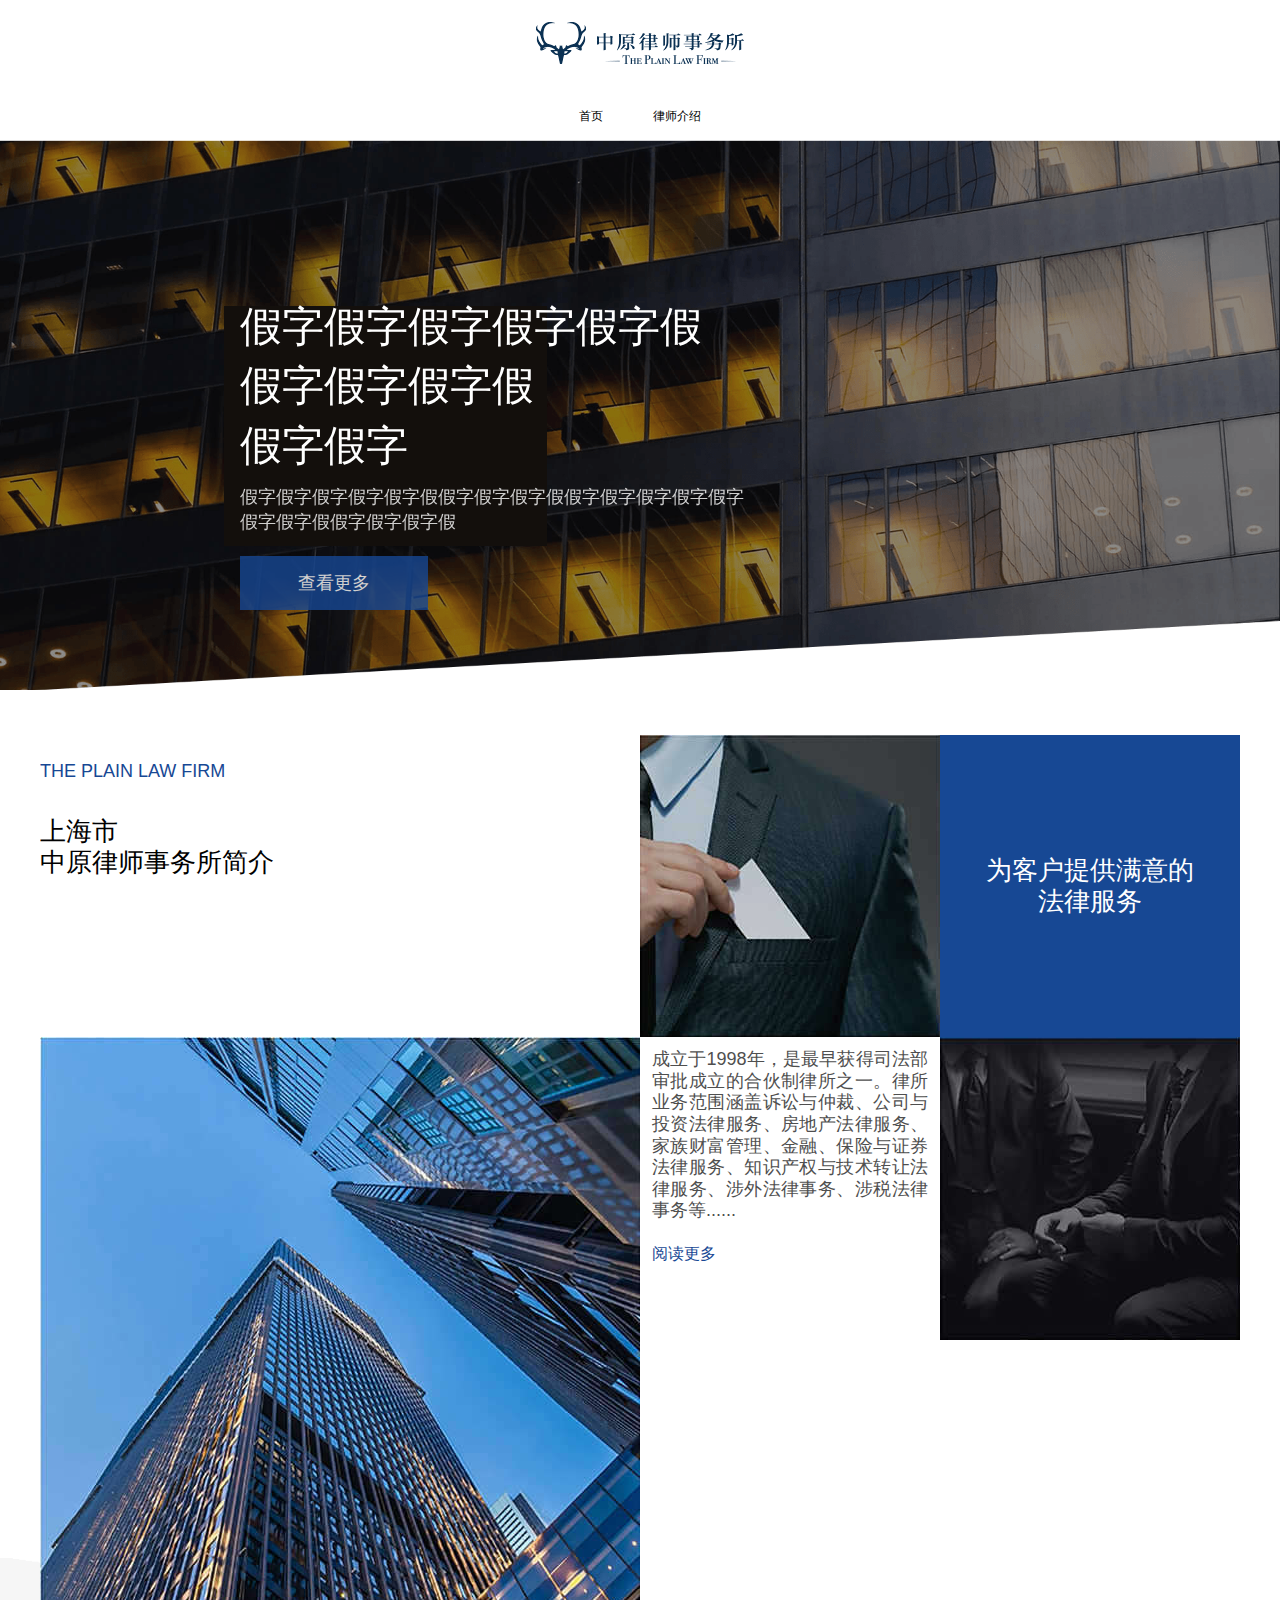
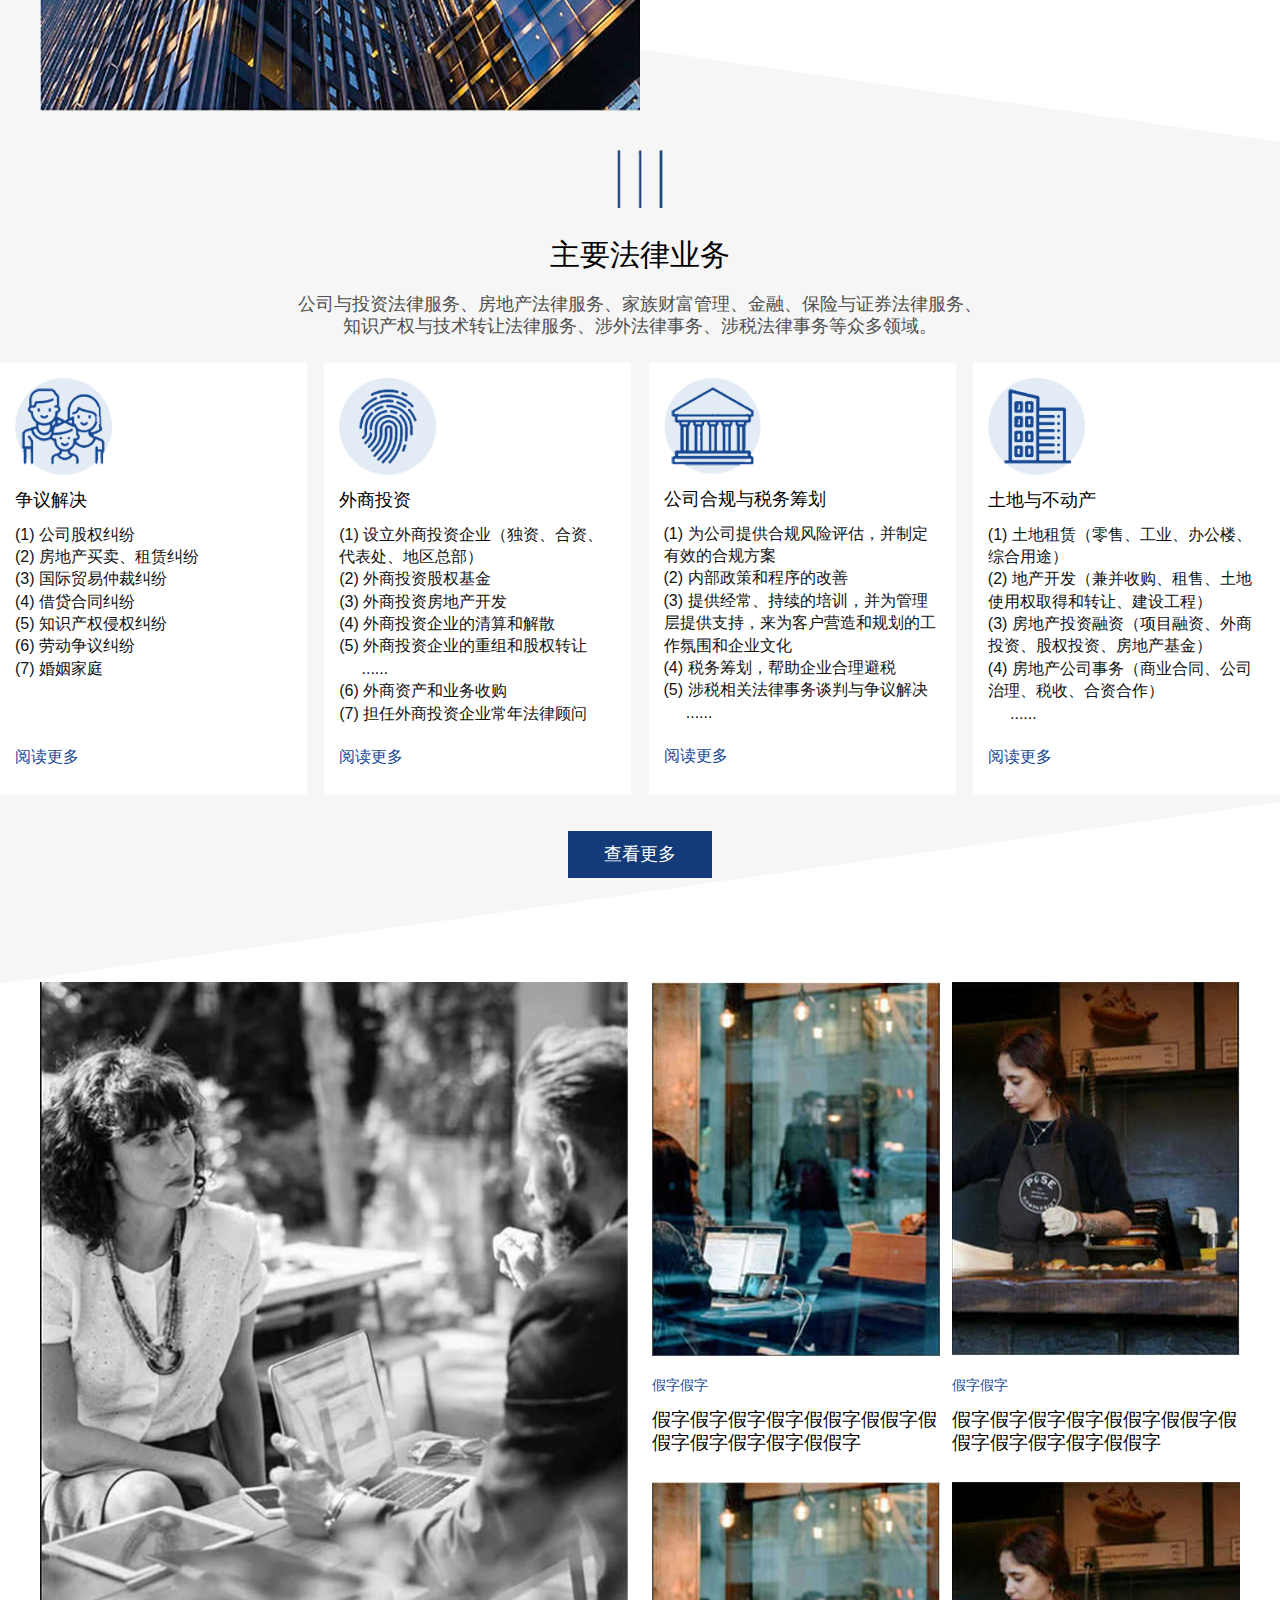
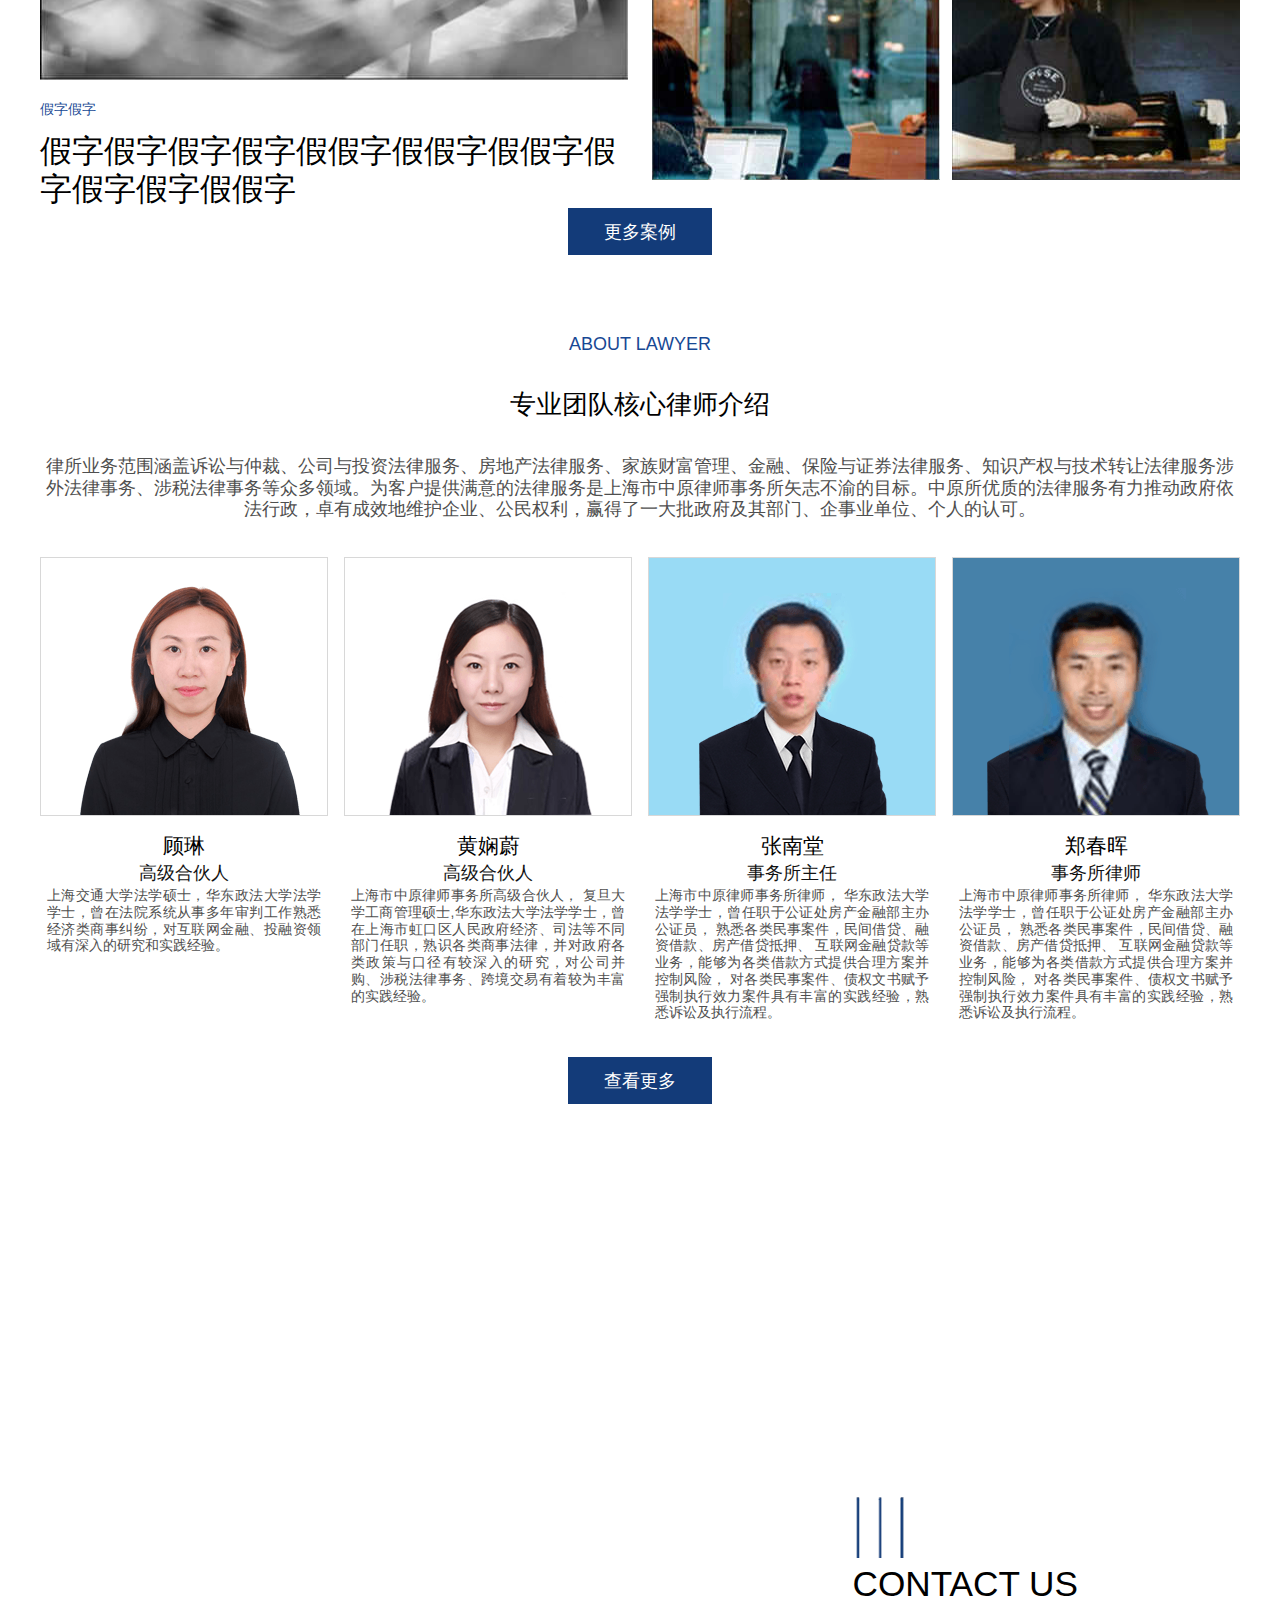
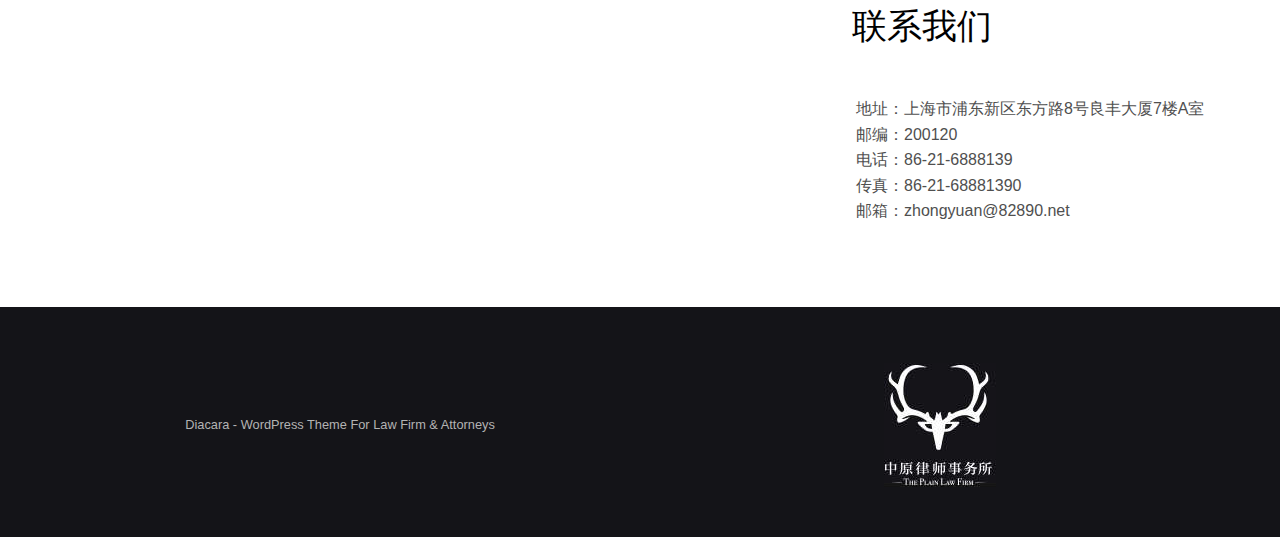
==== commit a720299f: "1.9-----提交客户修改第一版" ====
--- a/index.html
+++ b/index.html
@@ -119,7 +119,10 @@
                   <dd>(5) 知识产权侵权纠纷</dd>
                   <dd>(6) 劳动争议纠纷</dd>
                   <dd>(7) 婚姻家庭</dd>
+                  <dd style="opacity:0;">2</dd>
+                  <dd style="opacity:0;">2</dd>
                 </dl>
+                <a class="item-more media-pc">阅读更多</a>
               </div>
               <div class="item">
                   <img src="images/index/icon2.png">
@@ -171,6 +174,7 @@
                 <a class="item-more2 media-mobile"></a>
               </div>
             </div>
+            <a class="btn" id="section2Btn">查看更多</a>
           </div>
         </div>
         <!-- container -->
@@ -219,13 +223,13 @@
             <div class="p3">律所业务范围涵盖诉讼与仲裁、公司与投资法律服务、房地产法律服务、家族财富管理、金融、保险与证券法律服务、知识产权与技术转让法律服务涉外法律事务、涉税法律事务等众多领域。为客户提供满意的法律服务是上海市中原律师事务所矢志不渝的目标。中原所优质的法律服务有力推动政府依法行政，卓有成效地维护企业、公民权利，赢得了一大批政府及其部门、企事业单位、个人的认可。</div>
             <div class="flex flex-between flex-center">
               <div class="item">
-                <img src="images/index/pic8.jpg">
+                <img src="images/lawyer_intro/t8.png">
                 <div class="title">顾琳</div>
                 <div class="title2">高级合伙人</div>
                 <div class="info">上海交通大学法学硕士，华东政法大学法学学士，曾在法院系统从事多年审判工作熟悉经济类商事纠纷，对互联网金融、投融资领域有深入的研究和实践经验。</div>
               </div>
               <div class="item">
-                  <img src="images/index/pic8.jpg">
+                  <img src="images/lawyer_intro/t2.png">
                   <div class="title">黄娴蔚</div>
                   <div class="title2">高级合伙人</div>
                   <div class="info">上海市中原律师事务所高级合伙人，
@@ -233,7 +237,7 @@
                   <div class="arr_more"></div>
               </div>
               <div class="item">
-                  <img src="images/index/pic8.jpg">
+                  <img src="images/lawyer_intro/t1.png">
                   <div class="title">张南堂</div>
                   <div class="title2">事务所主任</div>
                   <div class="info">上海市中原律师事务所律师，
@@ -244,7 +248,7 @@
                   <div class="arr_more"></div>
               </div>
               <div class="item">
-                  <img src="images/index/pic8.jpg">
+                  <img src="./images/lawyer_intro/t3.png">
                   <div class="title">郑春晖</div>
                   <div class="title2">事务所律师</div>
                   <div class="info">上海市中原律师事务所律师，
--- a/css/common.css
+++ b/css/common.css
@@ -211,7 +211,7 @@
 .hide{display: none;}
 html{font-size:100%;}
 body{font-size:1em;}
-.goto-top {display:none;position:fixed;right:0;bottom:0px;background:#000; color:#fff; text-align:center;font-size:10px; line-height:1;padding:10px;opacity:.8;cursor:pointer;}
+.goto-top {z-index: 9999; display:none;position:fixed;right:0;bottom:0px;background:#000; color:#fff; text-align:center;font-size:10px; line-height:1;padding:10px;opacity:.8;cursor:pointer;}
 .goto-top:hover { opacity:1;color:#fff;}
 .goto-top:before { content:"︿"; display:block; line-height:0;margin-bottom:1em; text-align:center}
 .goto-top:after{ content:"顶部"; display:block;}
--- a/css/index.css
+++ b/css/index.css
@@ -3,7 +3,7 @@
 .index .ban img{width: 100%;max-width: 100%;}
 .index .ban .swiper-slide{width: 100%!important;}
 .index .ban .swiper-slide>a{position: relative;}
-.index .ban .tip{width:42%;;position: absolute;top: 20%;left: 18.75%;color: #fff;text-align: left;}
+.index .ban .tip{width:42%;;position: absolute;top: 30%;left: 18.75%;color: #fff;text-align: left;}
 .index .ban .tip .con,.index .ban .tip .btn{z-index: 2;position: relative;}
 .index .ban .tip .title{font-size: 2.6em;margin-bottom: 18px;}
 .index .ban .tip .info{font-size: 1.125em;opacity: .8;width: 94.8%;margin-top: 17px;margin-bottom: 4%; line-height:1.4;}
@@ -40,21 +40,22 @@
     }
   }
 /* container2 */
-.index .intro .container2{position: relative;height: 0;padding-bottom: 45%;margin-top: -12%;padding-top: 18%;}
+.index .intro .container2{position: relative;height: 0;padding-bottom: 45%;margin-top: -12%;padding-top: 15%;text-align: center;}
 .index .intro .container2 .greybg{width: 100%;position: absolute;top:0;left: 50%;transform: translateX(-50%);}
 .index .intro .container2 .section2{position: relative;z-index: 2;}
-.index .intro .container2 .section2 .title{text-align: center;margin-bottom: 5%;}
+.index .intro .container2 .section2 .title{text-align: center;margin-bottom: 2%;}
 .index .intro .container2 .section2 .title>img{width: 3.6%;}
 .index .intro .container2 .section2 .title>img{margin-bottom: 2em; -webkit-transition: all 0.35s ease-in-out;-moz-transition: all 0.35s ease-in-out;transition: all 0.35s ease-in-out;}
 .index .intro .container2 .section2 .title>h2{font-size: 1.875em;margin-bottom: .8em;}
 .index .intro .container2 .section2 .title>p{font-size:1.125em; color: #4f4f4f;line-height: 1.2;}
 .index .intro .container2 .section2 .flex{text-align: left;}
-.index .intro .container2 .section2 .flex .item{transition: box-shadow .1s ease-in-out;width:24%;height: 25em;box-sizing: border-box;padding: 28px 25px;background-color: #fff;}
+.index .intro .container2 .section2 .flex .item{transition: box-shadow .1s ease-in-out;width:24%;height: 27em;box-sizing: border-box;padding: 28px 25px;background-color: #fff;}
 .index .intro .container2 .section2 .flex .item:hover{box-shadow:0 2px 8px rgba(0,0,0,.08);}
 .index .intro .container2 .section2 .flex .item>img{width: 35%;margin-bottom: 1em;}
 .index .intro .container2 .section2 .flex .item dt{font-size: 1.125em;margin-bottom: 0.8em;}
 .index .intro .container2 .section2 .flex .item dd{font-size: 1em;color: #121212;line-height: 1.4;}
 .index .intro .container2 .section2 .flex .item .item-more{color:#174894;margin-top:1.5em;}
+.index .intro .container2 .section2 .btn{cursor: pointer; width: auto;display: inline-block; margin:2em auto 0;font-size: 1.125em;padding: 0.8em 2em;background-color: #133b79;color: #fff;}
 
 /* section3 */
 .index .intro .section3{text-align: center;margin-bottom: 5em;}
@@ -79,18 +80,18 @@
 .index .intro .section4 .item>img{width: 100%;}
 .index .intro .section4 .title{font-size: 1.3em;margin-top: 1em;margin-bottom: .3em;}
 .index .intro .section4 .title2{font-size: 1.125em;color: #121212;margin-bottom: .3em;}
-.index .intro .section4 .info{-webkit-transition: all 0.35s ease-in-out;-moz-transition: all 0.35s ease-in-out;transition: all 0.35s ease-in-out;overflow: hidden;text-align: justify;text-overflow:ellipsis;display: -webkit-box;-webkit-line-clamp: 4;-webkit-box-orient: vertical;font-size: .875em;color: #4f4f4f;line-height: 1.2;}
+.index .intro .section4 .info{padding: 0 .5em; text-align: justify; -webkit-transition: all 0.35s ease-in-out;-moz-transition: all 0.35s ease-in-out;transition: all 0.35s ease-in-out;/*overflow: hidden;text-align: justify;text-overflow:ellipsis;display: -webkit-box;-webkit-line-clamp: 4;-webkit-box-orient: vertical;*/font-size: .875em;color: #4f4f4f;line-height: 1.2;}
 .index .intro .section4 .info.active{display: block;height: 10em;}
-.index .intro .section4 .arr_more{cursor: pointer; margin: 1em auto; width: 1.25em;height: 0.8em;background-image: url(../images/index/arr-more.png);}
-.index .intro .section4 .btn{margin-top: 1em; font-size: 1.125em;padding: 0.8em 2em;background-color: #133b79;color: #fff;}
+.index .intro .section4 .arr_more{display: none; cursor: pointer; margin: 1em auto; width: 1.25em;height: 0.8em;background-image: url(../images/index/arr-more.png);}
+.index .intro .section4 .btn{margin-top: 2em; font-size: 1.125em;padding: 0.8em 2em;background-color: #133b79;color: #fff;}
 
 /* section5 */
 .index .intro .section5{margin-bottom: 5em;}
 .index .intro .section5 .map-container{height: 643px;margin-right: 3em;}
 .index .intro .section5 .map-container .map{width: 100%;height: 100%;}
 .index .intro .section5 .line{width: 3em;margin-bottom: .5em;}
-.index .intro .section5 .title{font-size: 2.2em;}
-.index .intro .section5 .title2{margin-top:.2em;margin-bottom: 1.8em;}
+.index .intro .section5 .title{font-size: 2.2em;margin-left: -.1em;}
+.index .intro .section5 .title2{margin-top:.2em;margin-bottom: 1.5em;    margin-left: -.1em;}
 .index .intro .section5 .info{margin-bottom: .2em;}
 .index .intro .section5 .info>p{font-size: 1em;color: #4f4f4f;line-height: 1.6;}
 
@@ -120,7 +121,9 @@
 @media screen and (min-width: 1201px) and (max-width: 1440px){
   .index .intro .container2{padding-bottom: 65%;}
 }
-
+@media screen and (min-width: 1201px) and (max-width: 1366px){
+    .index .intro .container2 .section2 .flex .item{padding: 15px;height: 27em;}
+}
 @media screen and (max-width:1200px){
     .index .ban .tip .bg{height: 12em;}
     .index .ban  .tip .title{font-size: 1.5em;}
@@ -137,7 +140,7 @@
     .index .intro .container2 .section2 .title>img{margin-bottom: 1em;}
     .index .intro .container2 .section2 .title>h2{font-size: 1.2em;margin-bottom: 0.5em;}
     .index .intro .container2 .section2 .title>p{font-size:1em; }
-    .index .intro .container2 .section2 .flex .item{padding: 15px;/*height: 20em;*/}
+    .index .intro .container2 .section2 .flex .item{padding: 15px;height: 25em;}
     .index .intro .container2 .section2 .flex .item dt{font-size: 1em;}
     .index .intro .container2 .section2 .flex .item dd{font-size: 0.8em;}
     .alertBox .title{font-size: 1em;}
@@ -197,6 +200,7 @@
   .index .intro .container2 .section2 .flex .item>dl>dt{text-align: center;font-size: 1.25em;}
   .index .intro .container2 .section2 .flex .item>dl dd{text-align: left;font-size: 1.16em;}
   .index .intro .container2 .section2 .flex .item .item-more2{width: 2.45em;height: 1.375em;background-image: url(../images/index/m_arr.png);margin: 1.4em auto 0;}
+  .index .intro .container2 .section2 .btn{display: none;}
   /* section3 */
   .index .intro .section3{margin-top: 3em;margin-bottom: 3.4em;}
   .index .intro .section3>.box{flex-direction: column;}
@@ -217,7 +221,7 @@
   .index .intro .section4 .item>img{width: 100%;}
   .index .intro .section4 .title{font-size: 1.3em;margin-top: 1em;margin-bottom: .3em;}
   .index .intro .section4 .title2{font-size: 1.125em;color: #121212;margin-bottom: .3em;}
-  .index .intro .section4 .info{overflow: hidden;text-align: justify;text-overflow:ellipsis;display: -webkit-box;-webkit-line-clamp: 6;-webkit-box-orient: vertical;height: auto;font-size: .875em;color: #4f4f4f;line-height: 1.2;padding: 0 1.5em;}
+  .index .intro .section4 .info{overflow: hidden;/*text-align: justify;text-overflow:ellipsis;display: -webkit-box;-webkit-line-clamp: 6;-webkit-box-orient: vertical;*/height: auto;font-size: .875em;color: #4f4f4f;line-height: 1.2;padding: 0 1em 1.5em 1em;}
   .index .intro .section4 .info.active{display: block;height: auto;}
   .index .intro .section4 .btn{font-size: 1.125em;padding: 1em 2em;margin-top: 2.3em;width: 53%;box-sizing: border-box;}
 
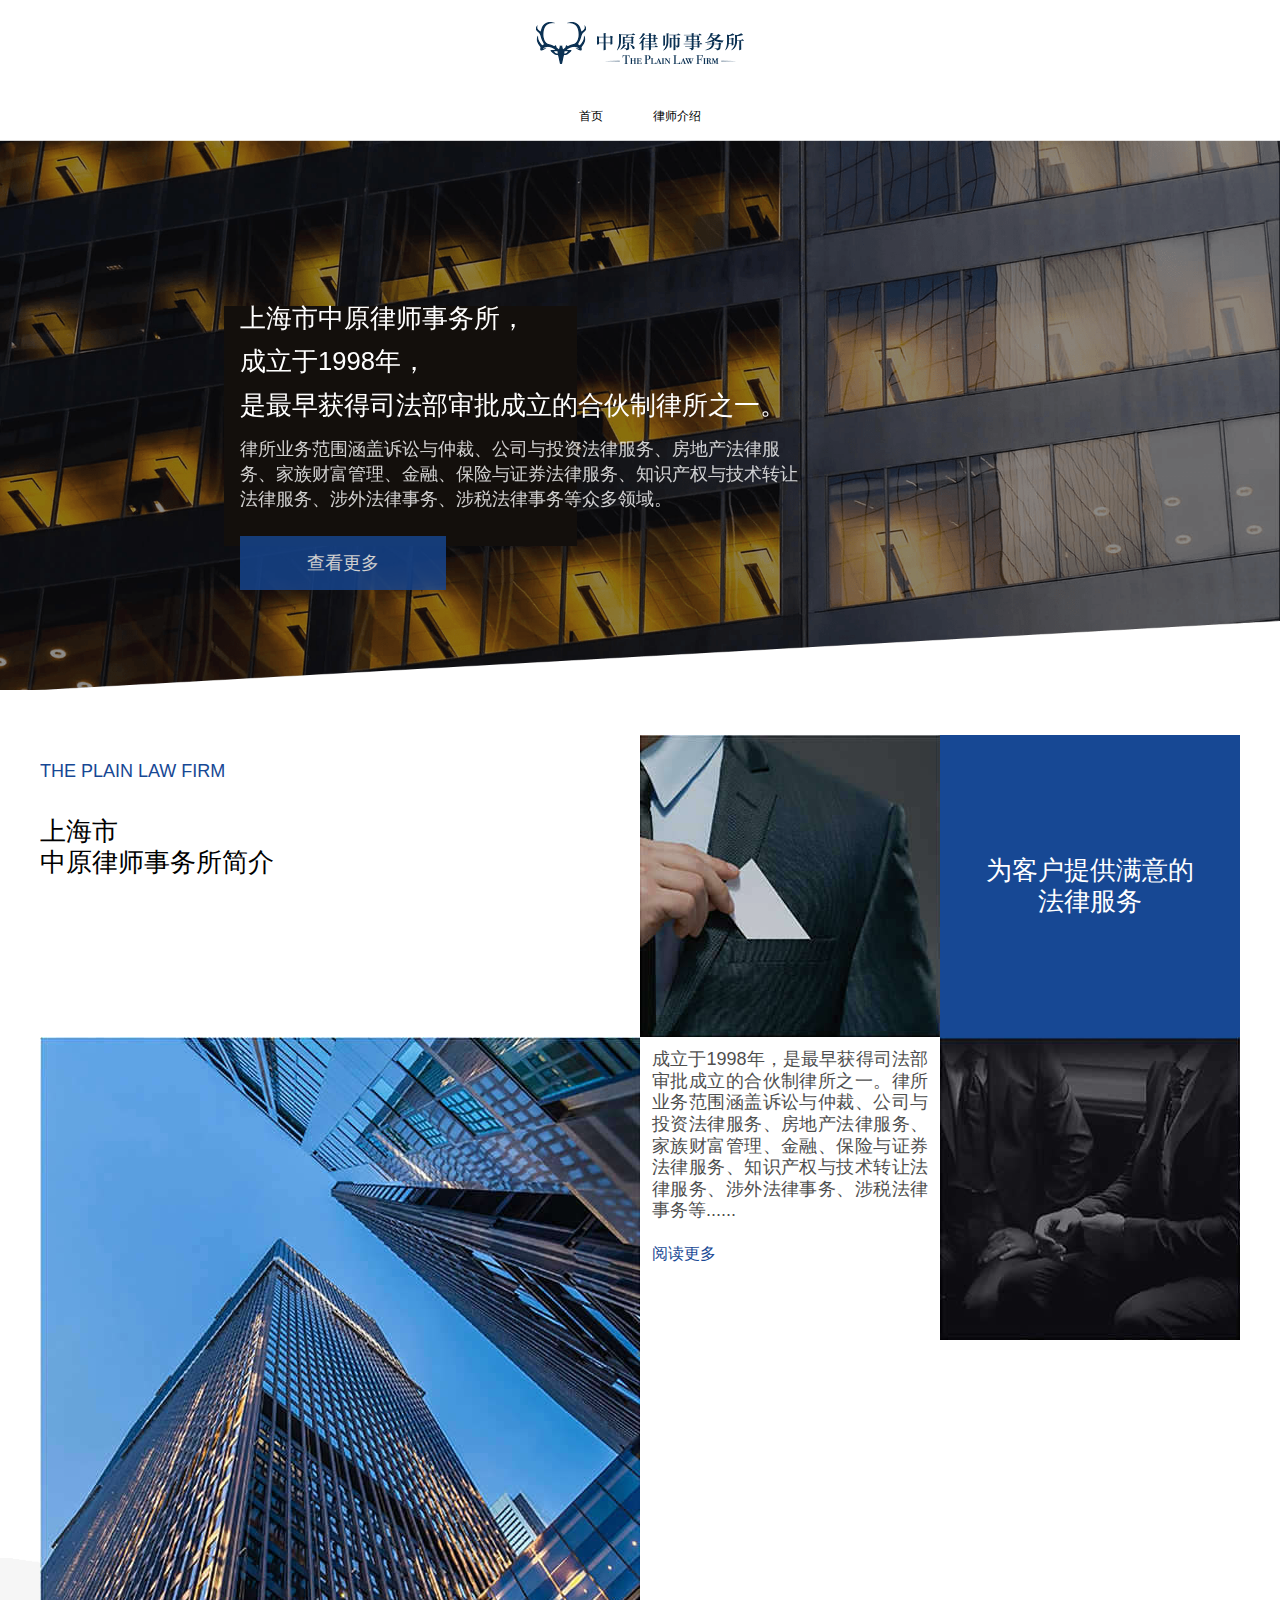
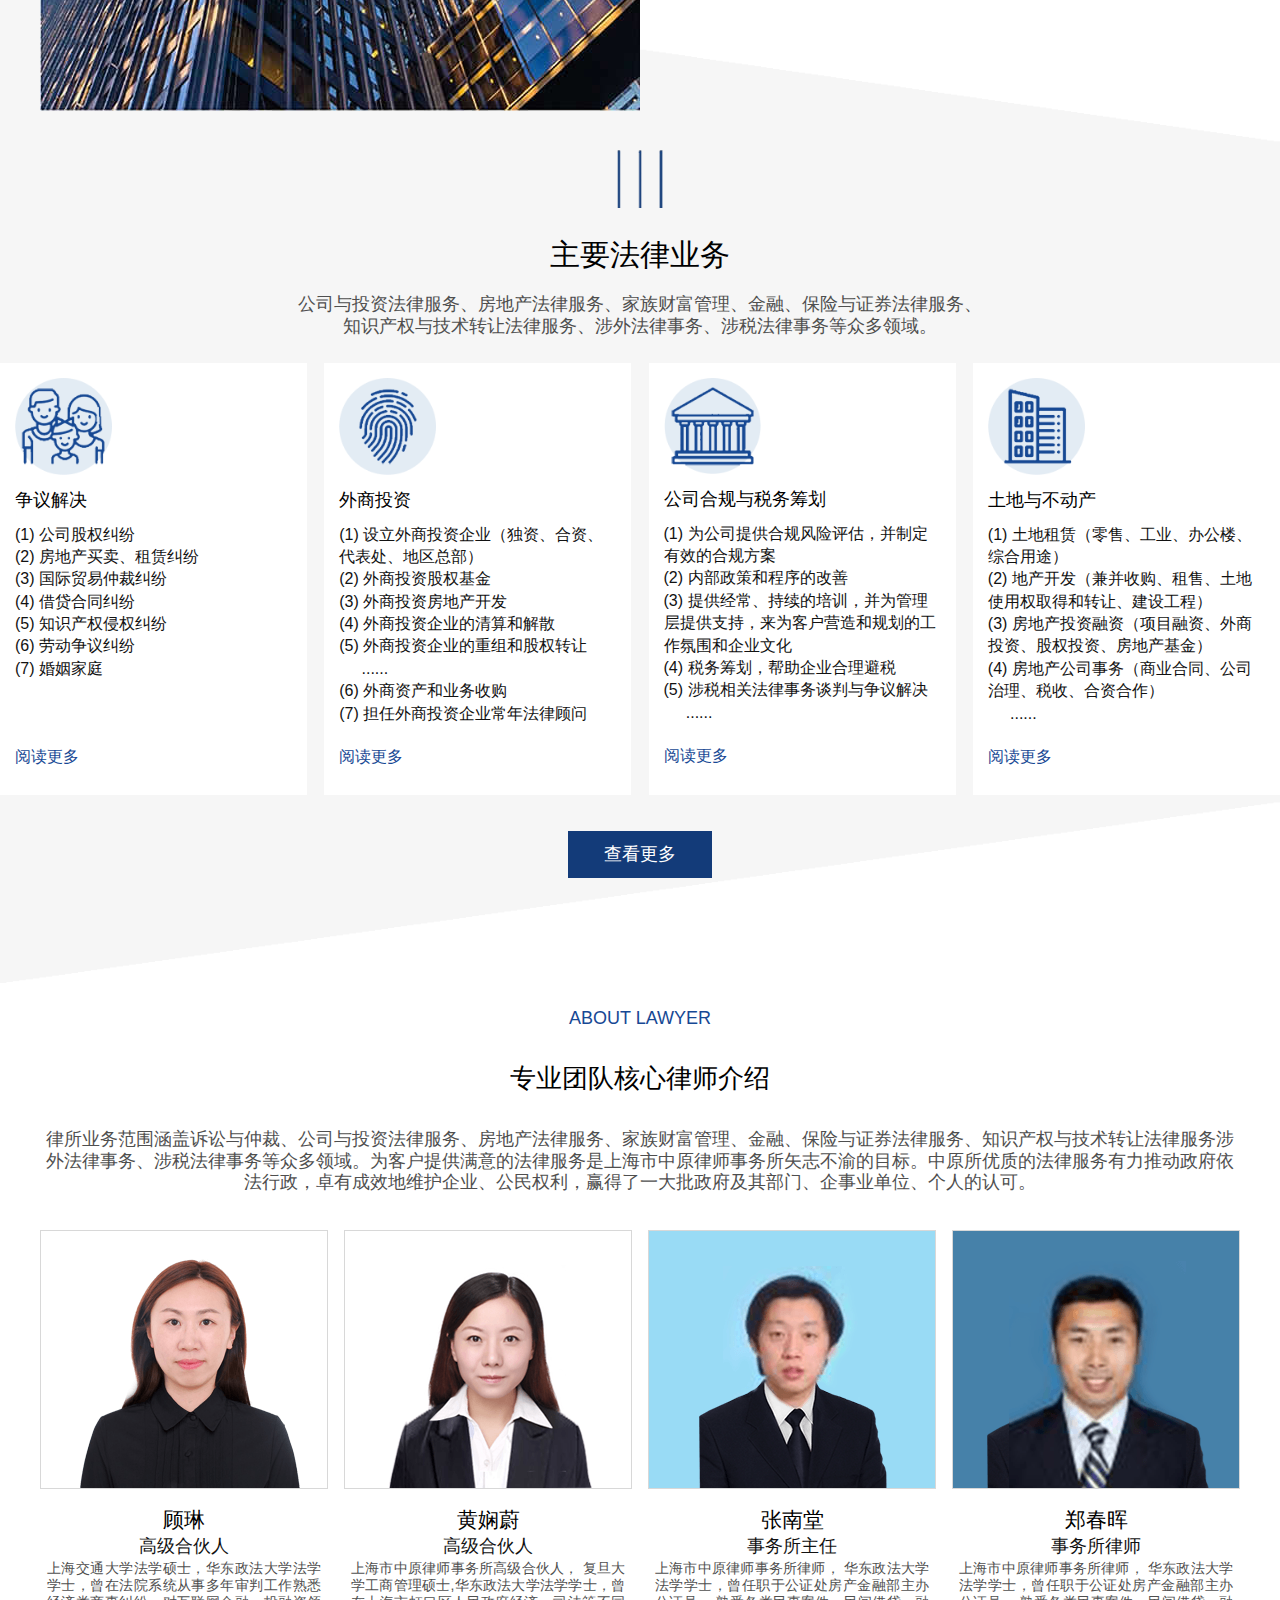
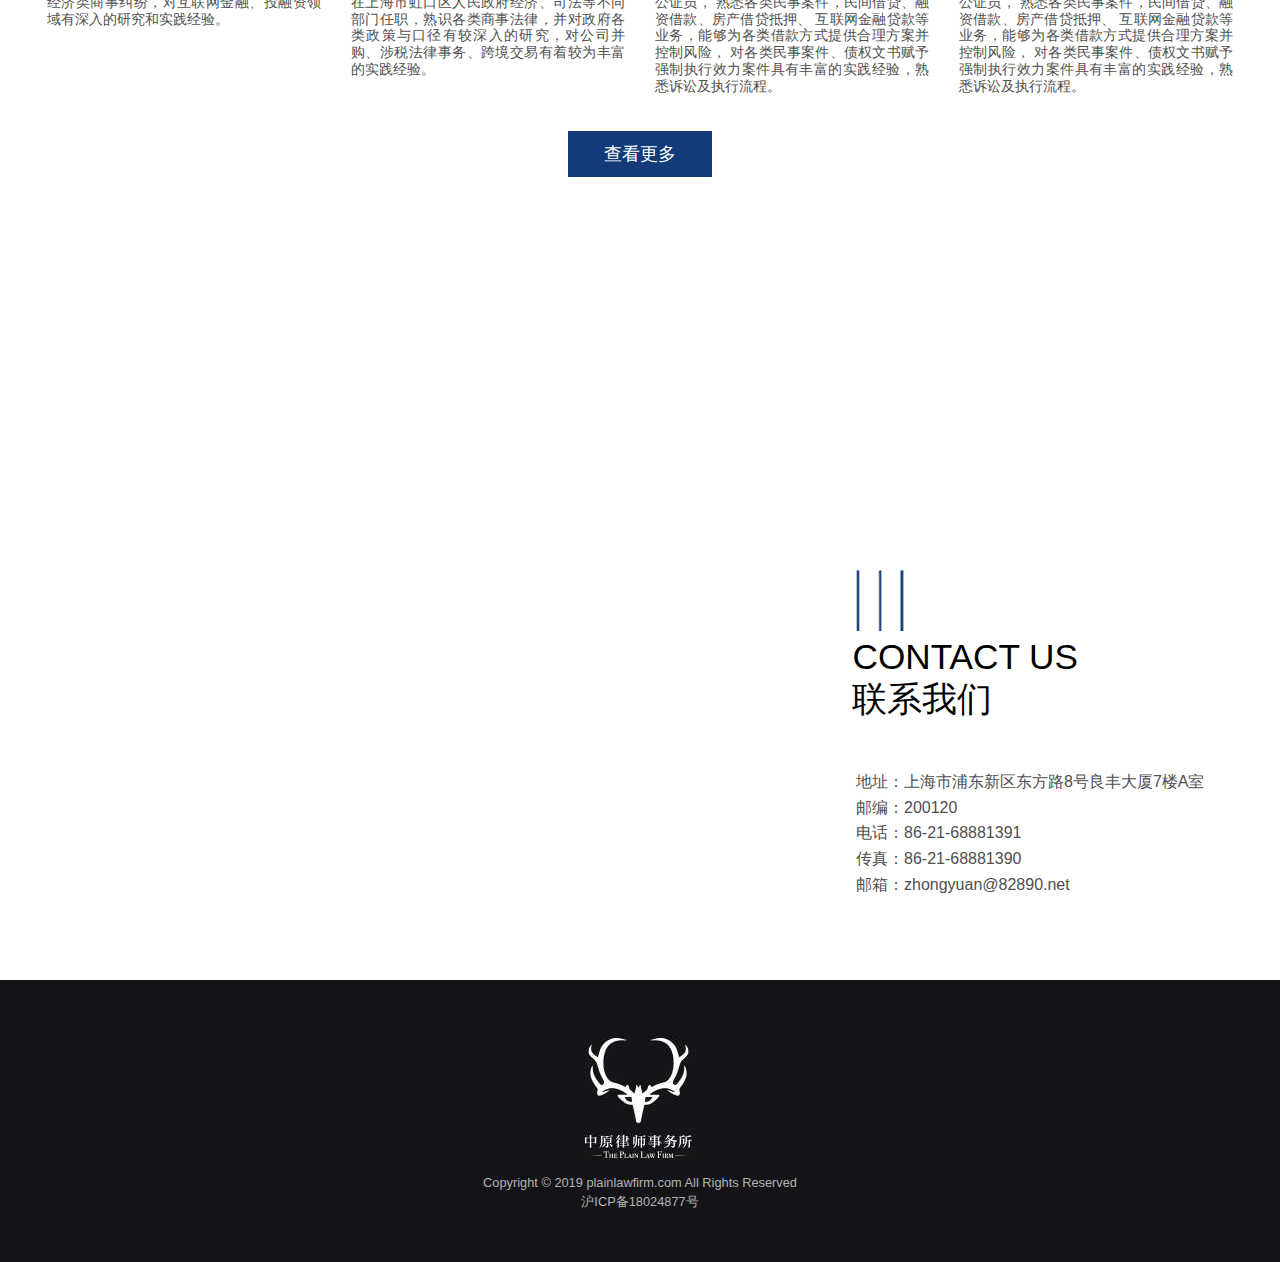
==== commit 7871f55f: "上线前修改" ====
--- a/index.html
+++ b/index.html
@@ -42,10 +42,10 @@
               <div class="tip">
                   <div class="bg"></div>
                   <div class="con">
-                    <div class="title">假字假字假字假字假字假</div>
-                    <div class="title">假字假字假字假</div>
-                    <div class="title">假字假字</div>
-                    <div class="info">假字假字假字假字假字假假字假字假字假假字假字假字假字假字假字假字假假字假字假字假</div>
+                    <div class="title">上海市中原律师事务所，</div>
+                    <div class="title">成立于1998年，</div>
+                    <div class="title">是最早获得司法部审批成立的合伙制律所之一。</div>
+                    <div class="info">律所业务范围涵盖诉讼与仲裁、公司与投资法律服务、房地产法律服务、家族财富管理、金融、保险与证券法律服务、知识产权与技术转让法律服务、涉外法律事务、涉税法律事务等众多领域。</div>
                   </div>
                   <div class="btn">查看更多</div>
               </div>
@@ -179,7 +179,7 @@
         </div>
         <!-- container -->
         <div class="container">
-          <div class="section section3">
+          <div class="section section3" style="display:none;">
             <div class="box flex flex-between">
               <div class="con con1">
                 <div class="imageBox">
@@ -273,7 +273,7 @@
                 <div class="info">
                   <p>地址：上海市浦东新区东方路8号良丰大厦7楼A室</p>
                   <p>邮编：200120</p>
-                  <p>电话：86-21-6888139</p>
+                  <p>电话：86-21-68881391</p>
                   <p>传真：86-21-68881390</p>
                   <p>邮箱：zhongyuan@82890.net</p>
                 </div>
--- a/css/common.css
+++ b/css/common.css
@@ -1,10 +1,4 @@
 @charset "UTF-8";
-@font-face {  
-   font-family: 'PFbold';     
-   src: url('fonts/PingFangSCMedium.ttf'); 
-	 font-weight: normal;   
-	 font-style: normal;
-}
 @font-face {  
 	font-family: 'PF';     
 	src: url('fonts/PingFangSC.ttf'); 
@@ -131,8 +125,9 @@
 .footer .footer-link dl:nth-child(3) h2>a,.footer .footer-link dl:nth-child(4) h2>a{font-size:1em; color: #fff;}
 .footer .footer-link dl:nth-child(3) h2,.footer .footer-link dl:nth-child(4) h2{margin-bottom: 20px;margin-top: 20px;}
 
-.footer-link2{display: flex;align-items:center;justify-content: center;}
-.footer-link2 .uk-text-left{font-size: 0.8em;color: #b3b3b3;text-align: left;}
+.footer-link2{display: flex;align-items:center;justify-content: center;flex-direction: column-reverse;}
+.footer-link2 .uk-text-left{font-size: 0.8em;color: #b3b3b3;text-align: left;margin-top: 1em;}
+.footer-link2 .uk-text-left p{line-height: 1.5;}
 .footer-link2>div{flex-wrap:nowrap;flex: 1;}
 .footer-link2 .uk-text-logo img{width: 112px;height: 124px;}
 .footer-link2 .uk-text-chat{text-align: right;}
@@ -360,12 +355,12 @@
     #dialog .menu-box > div {height: 3em;line-height: 3em;}
     #dialog .menu-box .menu-title {font-weight: 700;font-size: 1.2em;}
 
-    .footer-link2 {flex-direction: column;}
+    .footer-link2 {/*flex-direction: column;*/flex-direction: column-reverse;}
     .footer-link2 .uk-text-left {margin: 2.5em 0 1.5em 0;}
     .footer-link2 .uk-text-logo {margin-bottom: 2.7em;}
     .uk-flex-1 {text-align: left;margin-bottom: 2.5em;padding-left: 1.25em;}
     .uk-flex-1 p {line-height: 2em;}
-    .footer-link2 .uk-text-logo {margin-bottom: 3em;width: 4.6em;}
+    .footer-link2 .uk-text-logo {/*margin-bottom: 3em;*/width: 4.6em;margin-bottom: 0;}
     .footer-link2 .uk-text-logo img{width: 100%;height: auto;}
     .footer .container {background-image: url(../images/common/map-footer2.png);background-attachment: initial;background-position: center center;background-repeat: no-repeat;background-size: auto;}
 }
--- a/css/index.css
+++ b/css/index.css
@@ -3,7 +3,7 @@
 .index .ban img{width: 100%;max-width: 100%;}
 .index .ban .swiper-slide{width: 100%!important;}
 .index .ban .swiper-slide>a{position: relative;}
-.index .ban .tip{width:42%;;position: absolute;top: 30%;left: 18.75%;color: #fff;text-align: left;}
+.index .ban .tip{width:46%;;position: absolute;top: 30%;left: 18.75%;color: #fff;text-align: left;}
 .index .ban .tip .con,.index .ban .tip .btn{z-index: 2;position: relative;}
 .index .ban .tip .title{font-size: 2.6em;margin-bottom: 18px;}
 .index .ban .tip .info{font-size: 1.125em;opacity: .8;width: 94.8%;margin-top: 17px;margin-bottom: 4%; line-height:1.4;}
@@ -121,7 +121,9 @@
 @media screen and (min-width: 1201px) and (max-width: 1440px){
   .index .intro .container2{padding-bottom: 65%;}
 }
+
 @media screen and (min-width: 1201px) and (max-width: 1366px){
+  .index .ban .tip .title{font-size: 1.6em;}
     .index .intro .container2 .section2 .flex .item{padding: 15px;height: 27em;}
 }
 @media screen and (max-width:1200px){
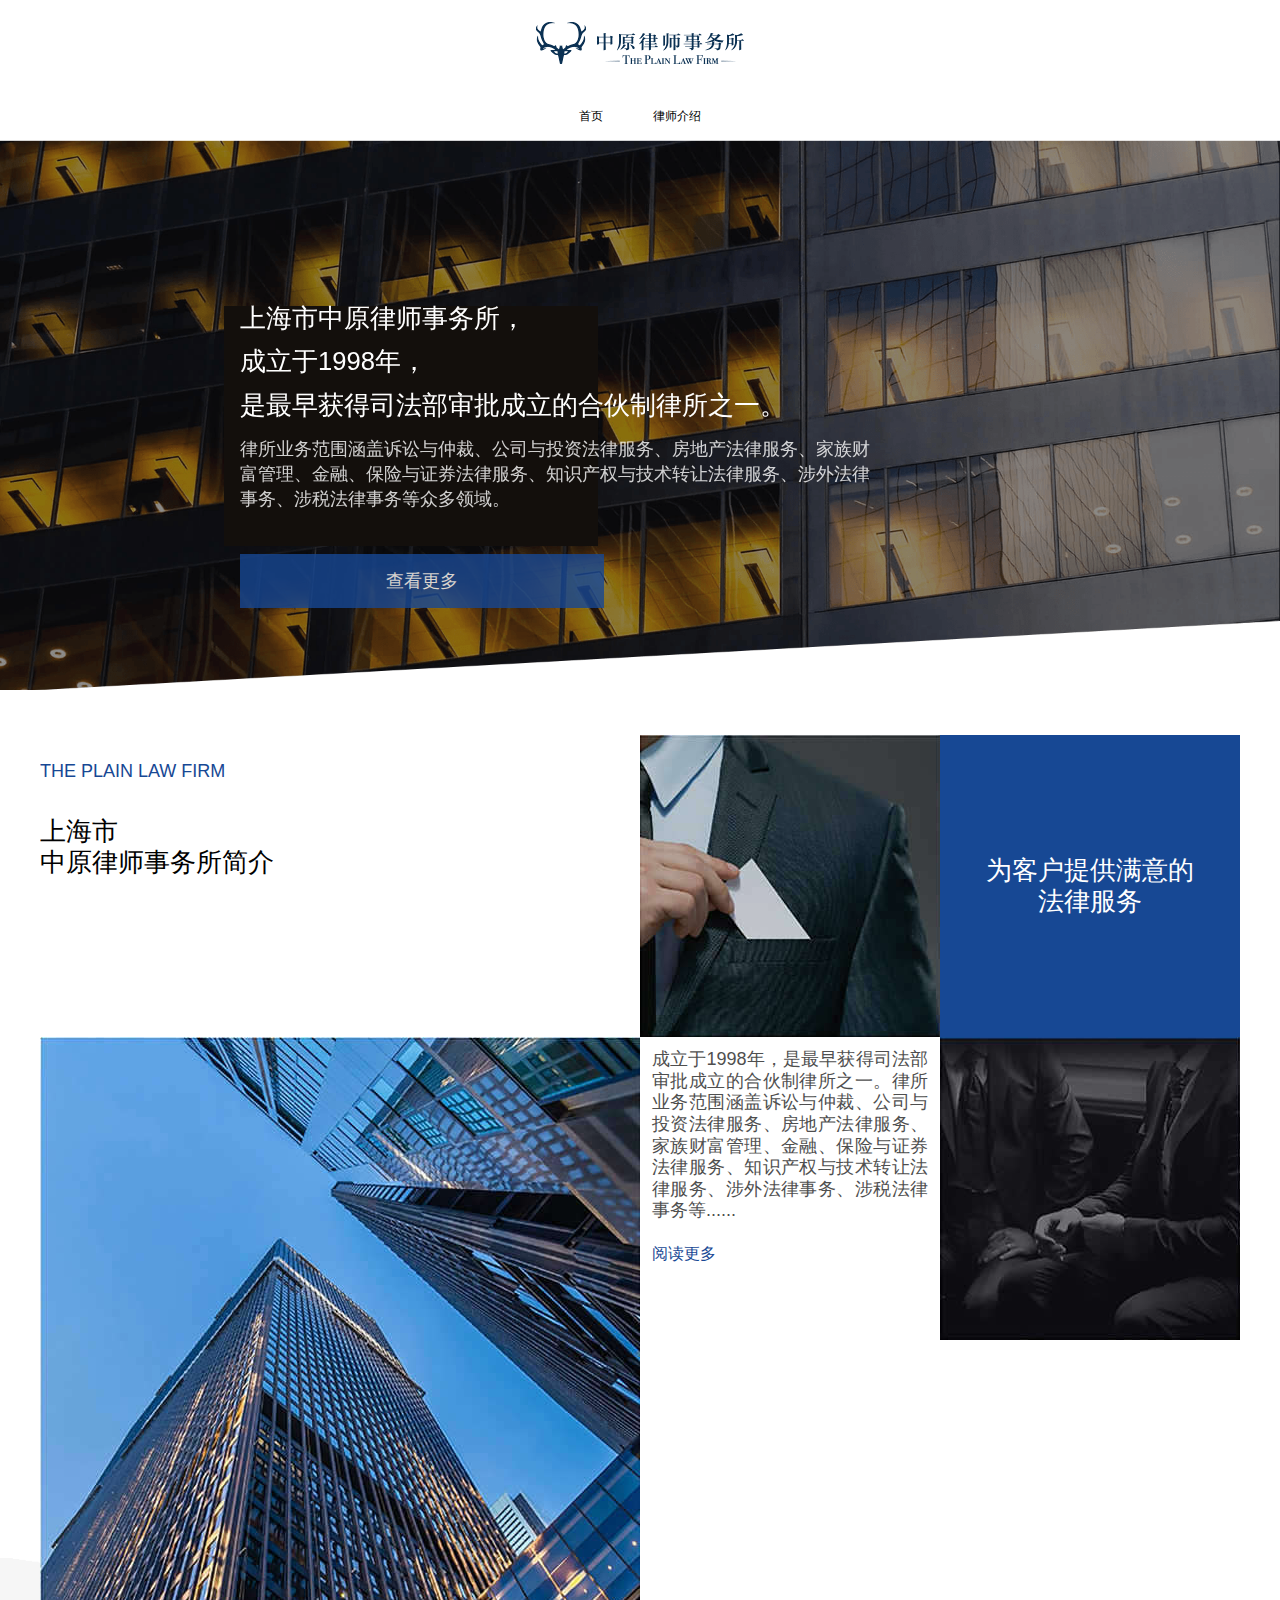
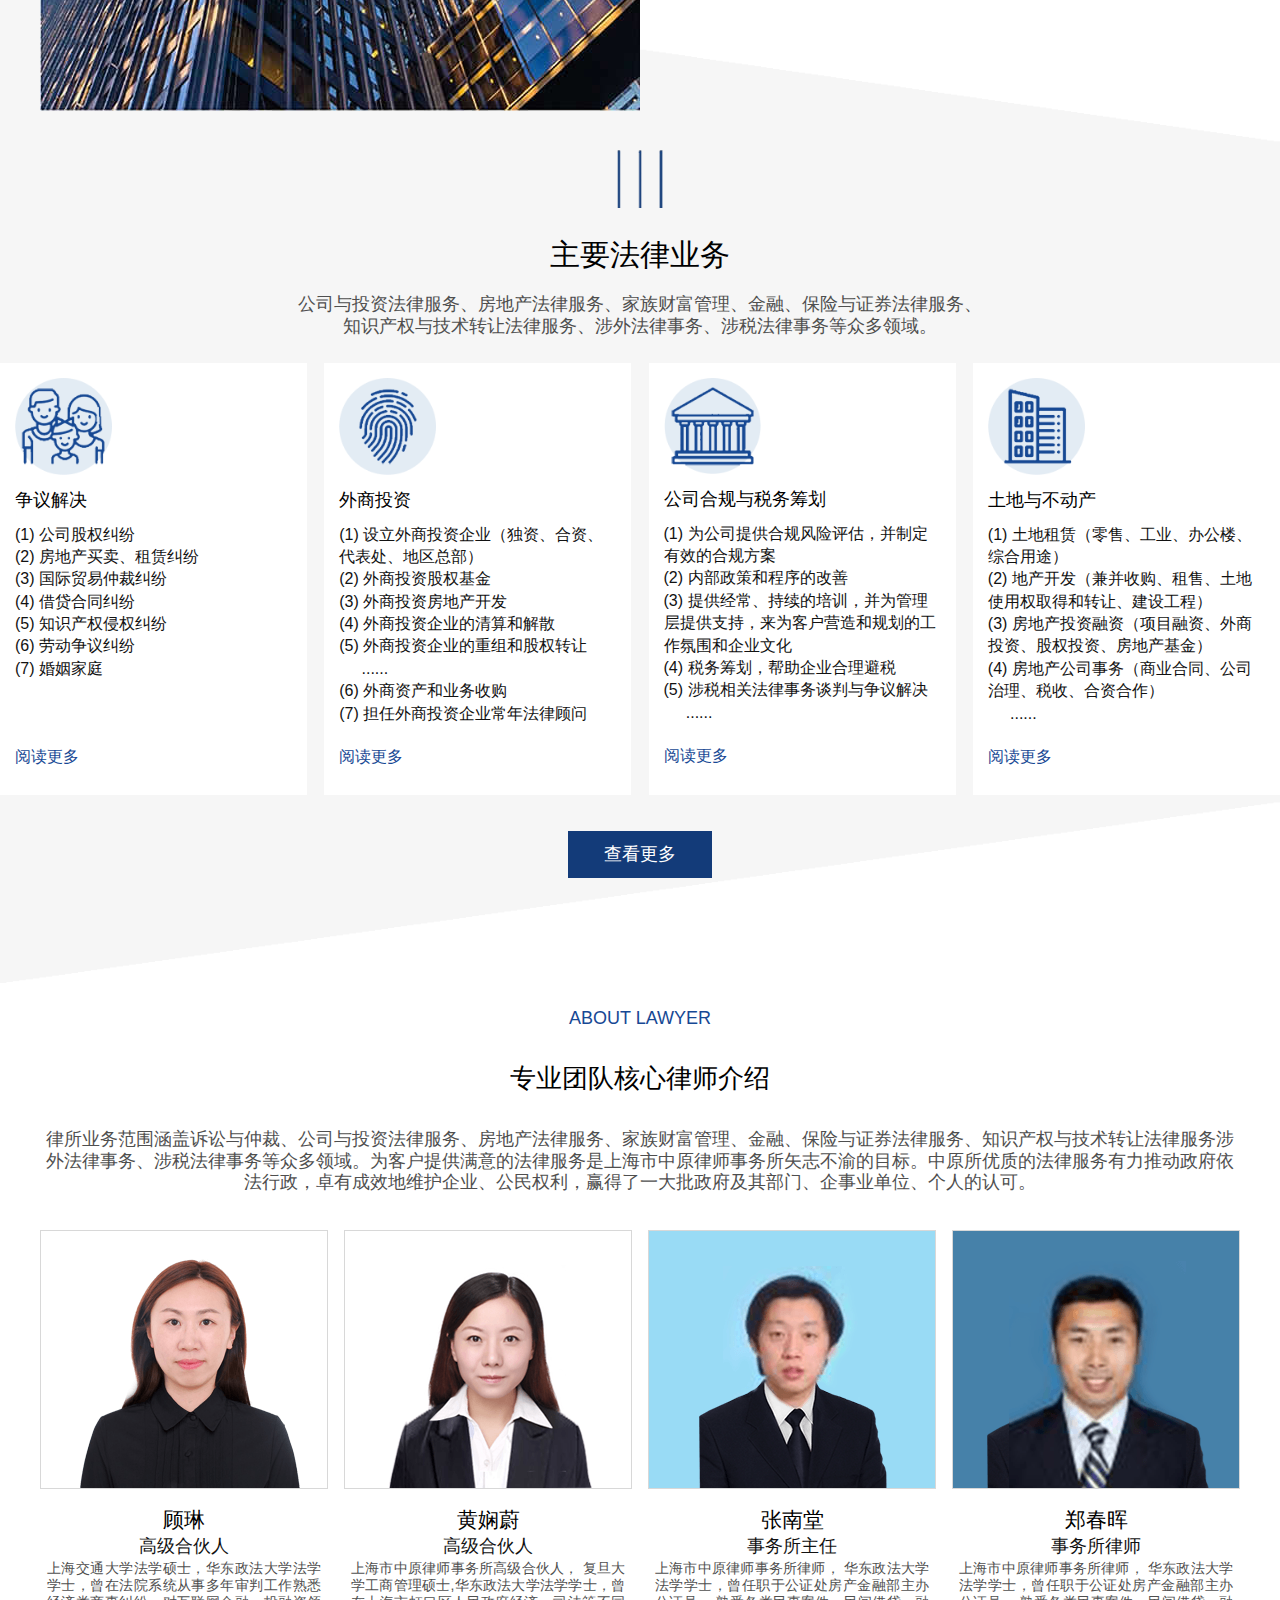
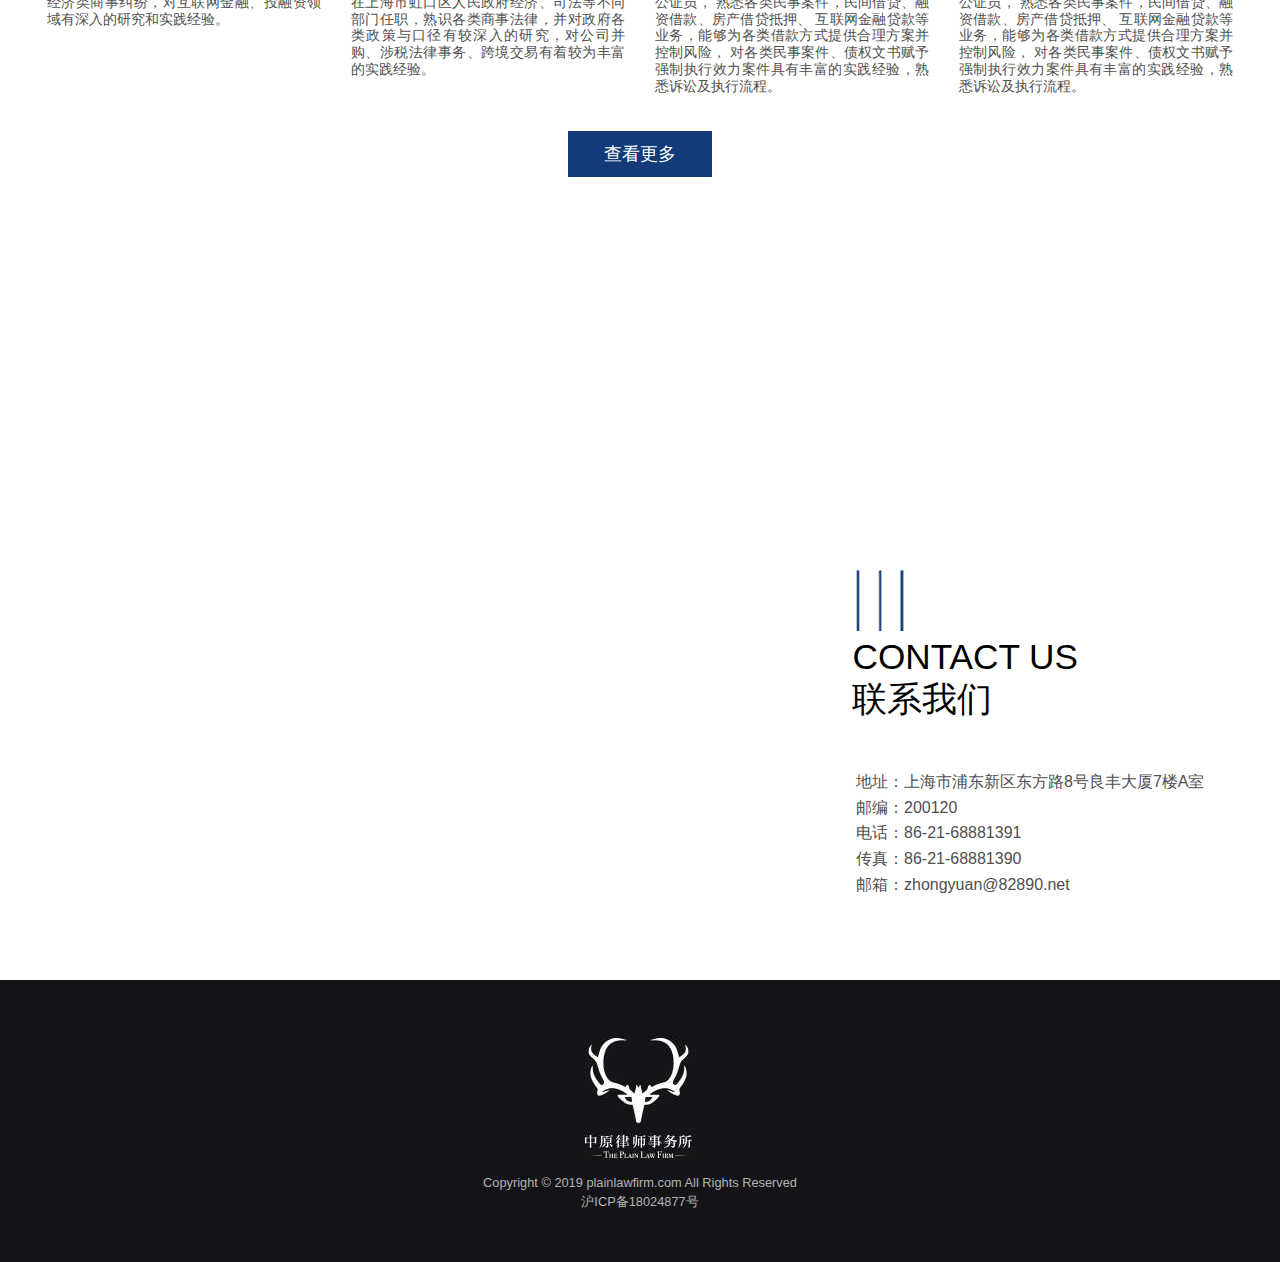
==== commit e2fcd910: "提交" ====
--- a/index.html
+++ b/index.html
@@ -2,7 +2,7 @@
 <html>
 <head>
   <title>中原律师事务所</title>
-  <meta http-equiv="Cache-control" content="public">
+  <!-- <meta http-equiv="Cache-control" content="public"> -->
   <meta name="viewport" content="width=device-width, initial-scale=1, user-scalable=no">
   <meta charset="utf-8">
   <meta name="format-detection" content="telephone=no">
--- a/css/index.css
+++ b/css/index.css
@@ -3,12 +3,12 @@
 .index .ban img{width: 100%;max-width: 100%;}
 .index .ban .swiper-slide{width: 100%!important;}
 .index .ban .swiper-slide>a{position: relative;}
-.index .ban .tip{width:46%;;position: absolute;top: 30%;left: 18.75%;color: #fff;text-align: left;}
+.index .ban .tip{width:auto;position: absolute;top: 30%;left: 18.75%;color: #fff;text-align: left;}
 .index .ban .tip .con,.index .ban .tip .btn{z-index: 2;position: relative;}
 .index .ban .tip .title{font-size: 2.6em;margin-bottom: 18px;}
-.index .ban .tip .info{font-size: 1.125em;opacity: .8;width: 94.8%;margin-top: 17px;margin-bottom: 4%; line-height:1.4;}
+.index .ban .tip .info{font-size: 1.125em;opacity: .8;width: 62%;margin-top: 17px;margin-bottom: 4%; line-height:1.4;}
 .index .ban .tip .btn{overflow: hidden; font-size: 1.125em;text-align: center; opacity: .8;width: 35%;height: 3em;line-height: 3em;line-height: 3em;background-color: #174894;}
-.index .ban .tip .bg{width: 60%;height: 15em;background-color: #130f0c;position: absolute;top: 0;left: -1em;z-index: 1;}
+.index .ban .tip .bg{width: 36%;height: 15em;background-color: #130f0c;position: absolute;top: 0;left: -1em;z-index: 1;}
 /* intro */
 .index .intro{padding-top: 3.5%;}
 .index .intro .section{width: 100%;}
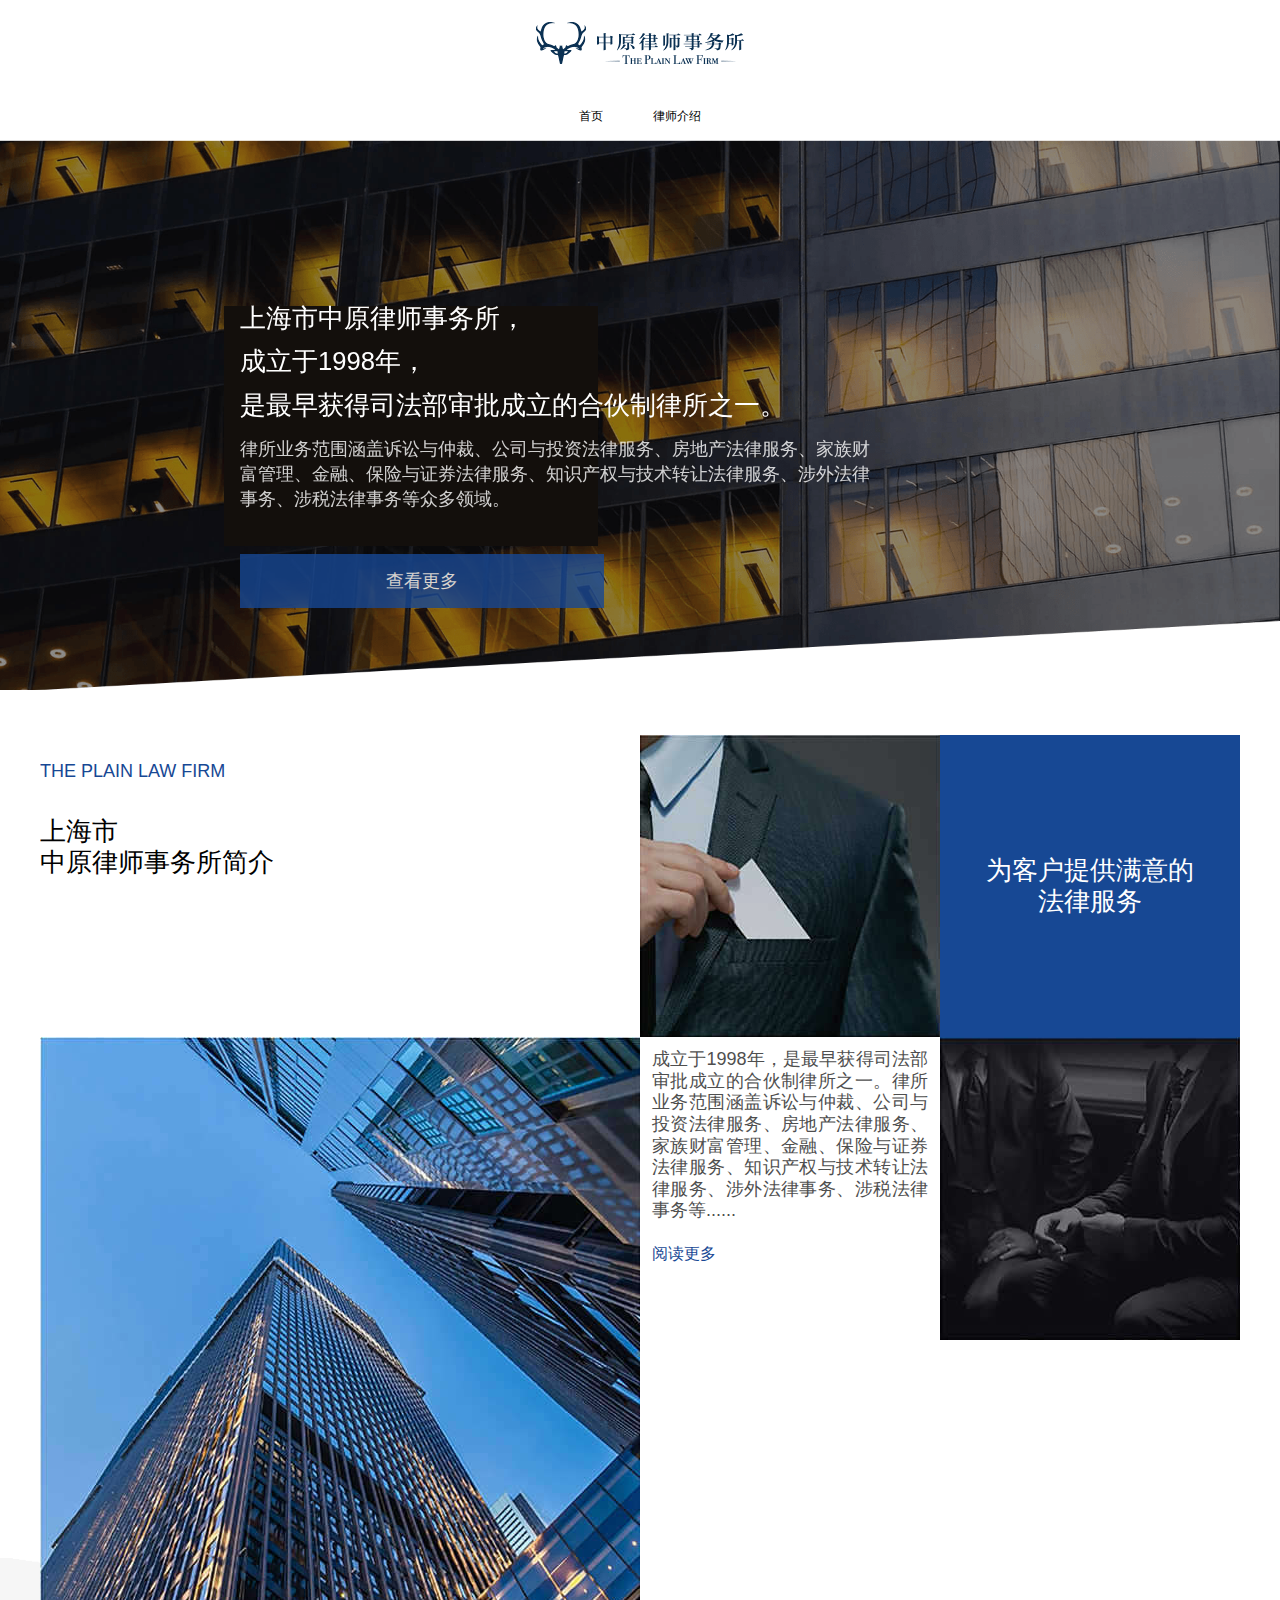
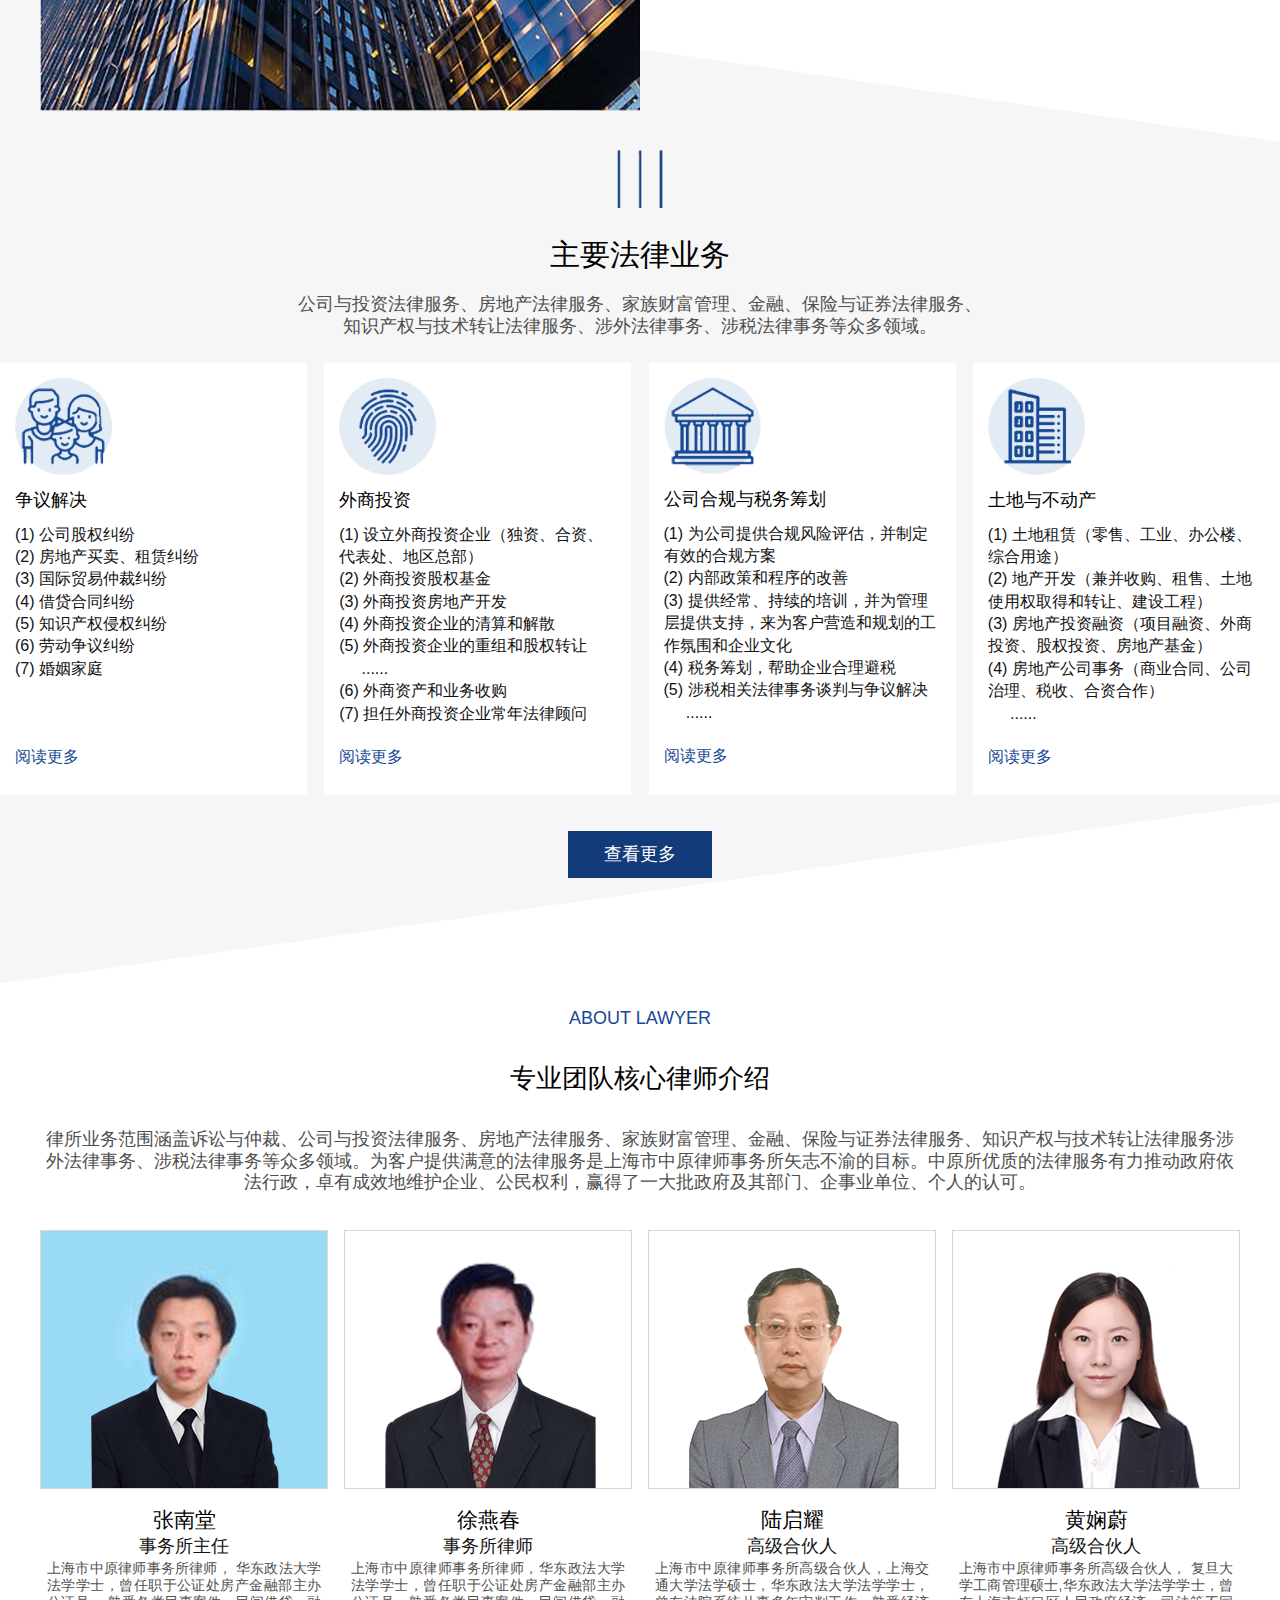
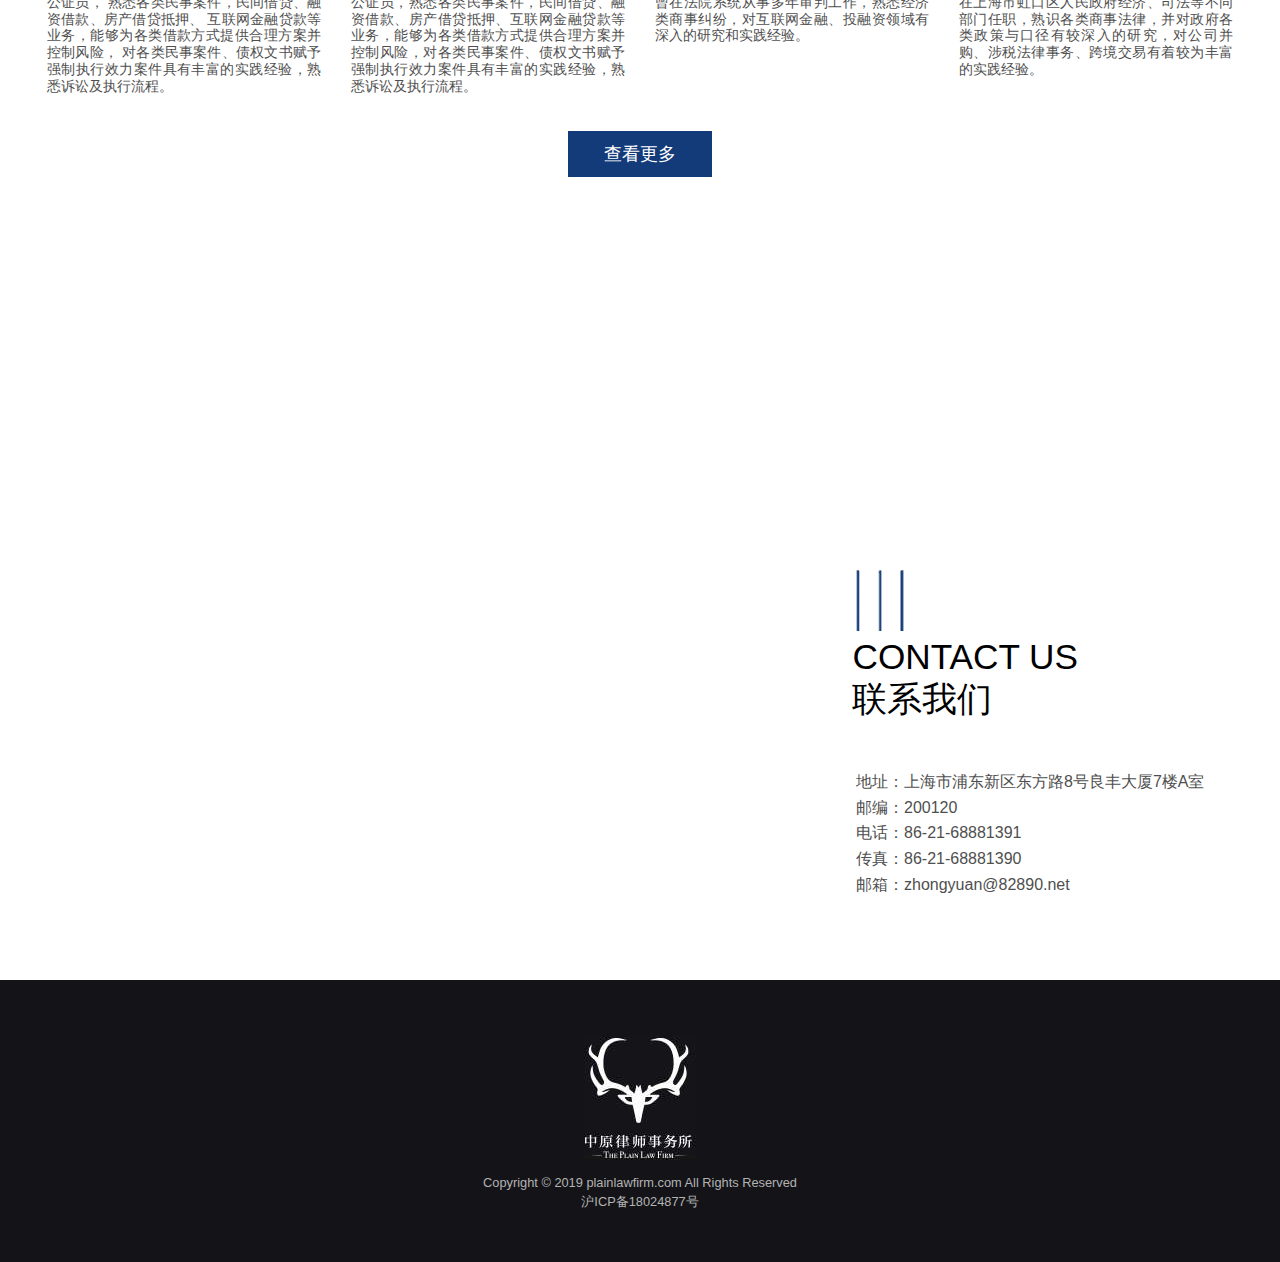
==== commit df61ab77: "1" ====
--- a/index.html
+++ b/index.html
@@ -2,10 +2,10 @@
 <html>
 <head>
   <title>中原律师事务所</title>
-  <!-- <meta http-equiv="Cache-control" content="public"> -->
+  <meta http-equiv="Cache-control" content="public">
+  <meta http-equiv="X-UA-Compatible" content="IE=10" />
   <meta name="viewport" content="width=device-width, initial-scale=1, user-scalable=no">
   <meta charset="utf-8">
-  <meta name="format-detection" content="telephone=no">
   <meta property="og:title" content="中原律师事务所">
 	<meta property="og:type" content="website">
 	<meta property="og:image" content="image/share.jpg">
@@ -223,10 +223,28 @@
             <div class="p3">律所业务范围涵盖诉讼与仲裁、公司与投资法律服务、房地产法律服务、家族财富管理、金融、保险与证券法律服务、知识产权与技术转让法律服务涉外法律事务、涉税法律事务等众多领域。为客户提供满意的法律服务是上海市中原律师事务所矢志不渝的目标。中原所优质的法律服务有力推动政府依法行政，卓有成效地维护企业、公民权利，赢得了一大批政府及其部门、企事业单位、个人的认可。</div>
             <div class="flex flex-between flex-center">
               <div class="item">
-                <img src="images/lawyer_intro/t8.png">
-                <div class="title">顾琳</div>
+                <img src="images/lawyer_intro/t1.png">
+                <div class="title">张南堂</div>
+                <div class="title2">事务所主任</div>
+                <div class="info">上海市中原律师事务所律师，
+                  华东政法大学法学学士，曾任职于公证处房产金融部主办公证员，
+                  熟悉各类民事案件，民间借贷、融资借款、房产借贷抵押、
+                  互联网金融贷款等业务，能够为各类借款方式提供合理方案并控制风险，
+                  对各类民事案件、债权文书赋予强制执行效力案件具有丰富的实践经验，熟悉诉讼及执行流程。</div>
+                <div class="arr_more"></div>
+              </div>
+              <div class="item">
+                <img src="images/lawyer_intro/t11.png">
+                <div class="title">徐燕春</div>
+                <div class="title2">事务所律师</div>
+                <div class="info">上海市中原律师事务所律师，华东政法大学法学学士，曾任职于公证处房产金融部主办公证员，熟悉各类民事案件，民间借贷、融资借款、房产借贷抵押、互联网金融贷款等业务，能够为各类借款方式提供合理方案并控制风险，对各类民事案件、债权文书赋予强制执行效力案件具有丰富的实践经验，熟悉诉讼及执行流程。</div>
+                <div class="arr_more"></div>
+              </div>
+              <div class="item">
+                <img src="images/lawyer_intro/t9.png">
+                <div class="title">陆启耀</div>
                 <div class="title2">高级合伙人</div>
-                <div class="info">上海交通大学法学硕士，华东政法大学法学学士，曾在法院系统从事多年审判工作熟悉经济类商事纠纷，对互联网金融、投融资领域有深入的研究和实践经验。</div>
+                <div class="info">上海市中原律师事务所高级合伙人，上海交通大学法学硕士，华东政法大学法学学士，曾在法院系统从事多年审判工作，熟悉经济类商事纠纷，对互联网金融、投融资领域有深入的研究和实践经验。</div>
               </div>
               <div class="item">
                   <img src="images/lawyer_intro/t2.png">
@@ -235,28 +253,6 @@
                   <div class="info">上海市中原律师事务所高级合伙人，
                       复旦大学工商管理硕士,华东政法大学法学学士，曾在上海市虹口区人民政府经济、司法等不同部门任职，熟识各类商事法律，并对政府各类政策与口径有较深入的研究，对公司并购、涉税法律事务、跨境交易有着较为丰富的实践经验。</div>
                   <div class="arr_more"></div>
-              </div>
-              <div class="item">
-                  <img src="images/lawyer_intro/t1.png">
-                  <div class="title">张南堂</div>
-                  <div class="title2">事务所主任</div>
-                  <div class="info">上海市中原律师事务所律师，
-                      华东政法大学法学学士，曾任职于公证处房产金融部主办公证员，
-                      熟悉各类民事案件，民间借贷、融资借款、房产借贷抵押、
-                      互联网金融贷款等业务，能够为各类借款方式提供合理方案并控制风险，
-                      对各类民事案件、债权文书赋予强制执行效力案件具有丰富的实践经验，熟悉诉讼及执行流程。</div>
-                  <div class="arr_more"></div>
-              </div>
-              <div class="item">
-                  <img src="./images/lawyer_intro/t3.png">
-                  <div class="title">郑春晖</div>
-                  <div class="title2">事务所律师</div>
-                  <div class="info">上海市中原律师事务所律师，
-                      华东政法大学法学学士，曾任职于公证处房产金融部主办公证员，
-                      熟悉各类民事案件，民间借贷、融资借款、房产借贷抵押、
-                      互联网金融贷款等业务，能够为各类借款方式提供合理方案并控制风险，
-                      对各类民事案件、债权文书赋予强制执行效力案件具有丰富的实践经验，熟悉诉讼及执行流程。</div>
-                      <div class="arr_more"></div>
               </div>
             </div>
             <a class="btn" href="lawyer_intro.html">查看更多</a>
--- a/css/common.css
+++ b/css/common.css
@@ -14,9 +14,9 @@
 .z2{z-index: 2;position: relative;}
 html,body{ width:100%; height:100%;}
 .bold{font-family: 'PFbold'}
-body{min-width: 930px;font-family: "PF",arial;}
+body{min-width: 930px;font-family: "PF",arial;overflow-x: hidden;}
 .font-en,.font-en sup{font-family:'PF', arial, sans-serif;}
-a:visited{background-color: none;color: transparent;}
+a:visited{background-color: none;}
 * {outline: none; margin:0;padding:0; border:0; word-break:break-all; word-wrap:normal; line-height:1;font-weight:normal;}
 table{border-collapse:collapse;border-spacing:0;}
 fieldset,img {border:0 none;}
@@ -125,10 +125,10 @@
 .footer .footer-link dl:nth-child(3) h2>a,.footer .footer-link dl:nth-child(4) h2>a{font-size:1em; color: #fff;}
 .footer .footer-link dl:nth-child(3) h2,.footer .footer-link dl:nth-child(4) h2{margin-bottom: 20px;margin-top: 20px;}
 
-.footer-link2{display: flex;align-items:center;justify-content: center;flex-direction: column-reverse;}
+.footer-link2{display: flex;display: -webkit-flex; -webkit-align-items:center; align-items:center;-webkit-justify-content:centwe;justify-content: center;-webkit-flex-direction:column-reverse; flex-direction: column-reverse;}
 .footer-link2 .uk-text-left{font-size: 0.8em;color: #b3b3b3;text-align: left;margin-top: 1em;}
 .footer-link2 .uk-text-left p{line-height: 1.5;}
-.footer-link2>div{flex-wrap:nowrap;flex: 1;}
+.footer-link2>div{flex-wrap:nowrap;}
 .footer-link2 .uk-text-logo img{width: 112px;height: 124px;}
 .footer-link2 .uk-text-chat{text-align: right;}
 .footer-link2 .uk-text-chat .shareBox{display: inline-block;}
--- a/css/index.css
+++ b/css/index.css
@@ -2,7 +2,7 @@
 .index .ban{text-align: center;}
 .index .ban img{width: 100%;max-width: 100%;}
 .index .ban .swiper-slide{width: 100%!important;}
-.index .ban .swiper-slide>a{position: relative;}
+.index .ban .swiper-slide>a{position: relative;width: 100%;}
 .index .ban .tip{width:auto;position: absolute;top: 30%;left: 18.75%;color: #fff;text-align: left;}
 .index .ban .tip .con,.index .ban .tip .btn{z-index: 2;position: relative;}
 .index .ban .tip .title{font-size: 2.6em;margin-bottom: 18px;}
@@ -214,7 +214,7 @@
   .index .intro .section3 .con2 .imageBox{padding-bottom: 1em;}
   .index .intro .section3 .btn{font-size: 1.125em;padding: 1em 2em;margin-top: 1.5em;width: 53%;box-sizing: border-box;}
   /* section4 */
-  .index .intro .section4{text-align: center;margin-bottom: 5em;}
+  .index .intro .section4{text-align: center;margin-bottom: 5em;padding-top: 3.4em}
   .index .intro .section4 .p1{text-align:left; font-size: 1.08em;margin-top: 0;margin-bottom:1.3em;}
   .index .intro .section4 .p2{text-align:left;font-size: 1.6em;margin-bottom:1em;}
   .index .intro .section4 .p3{display: none;}
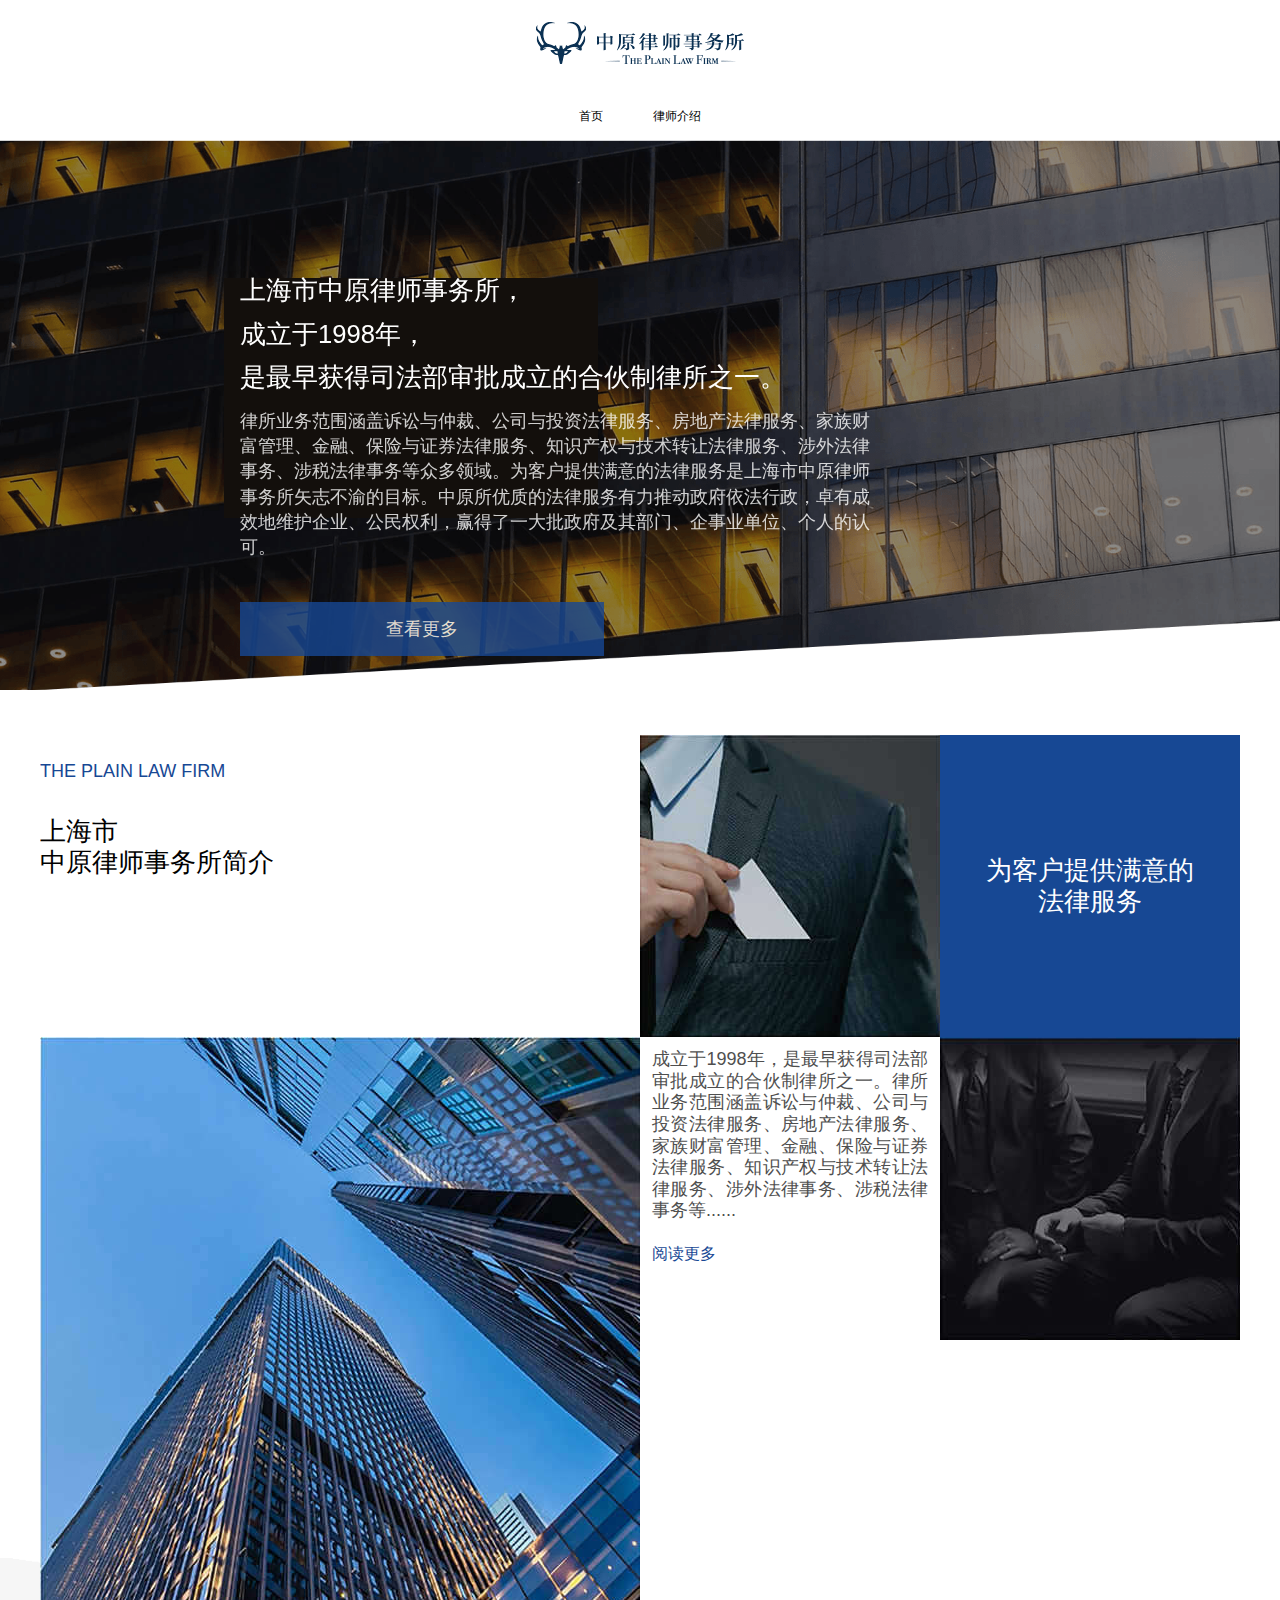
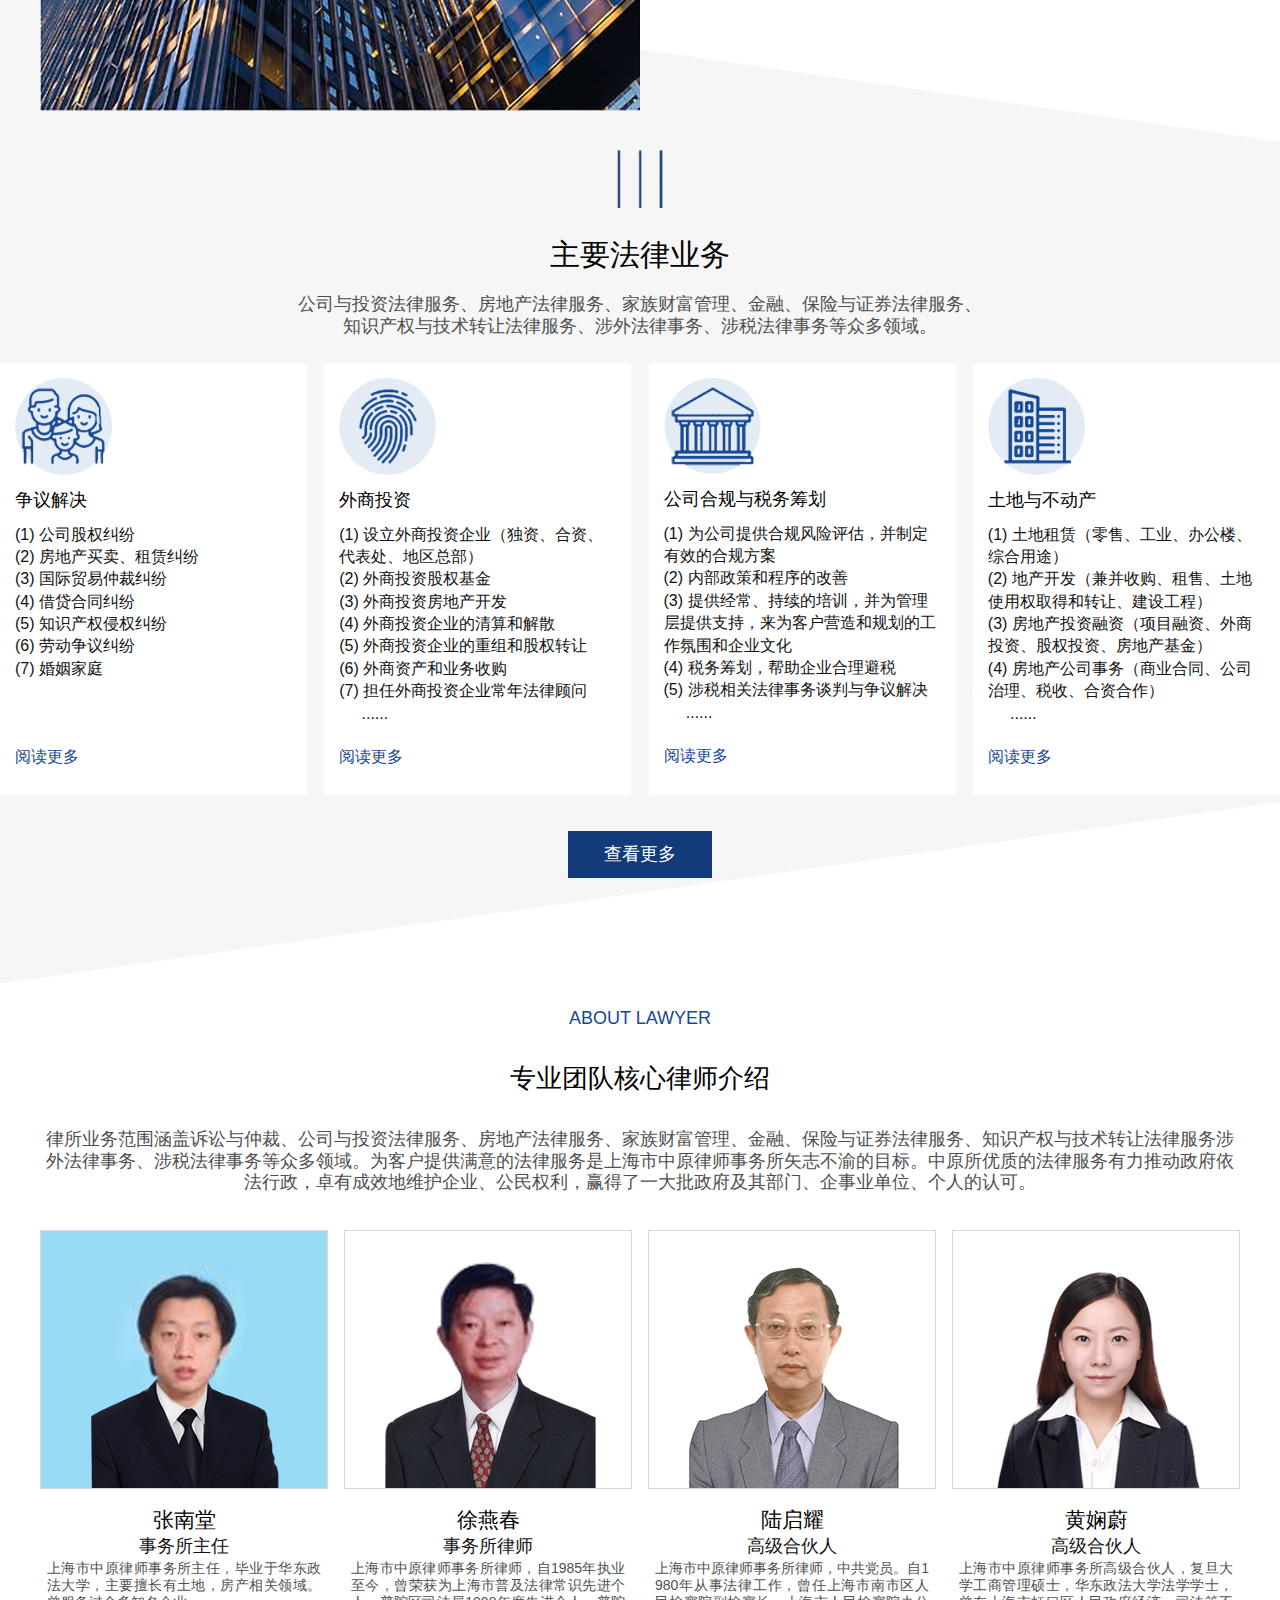
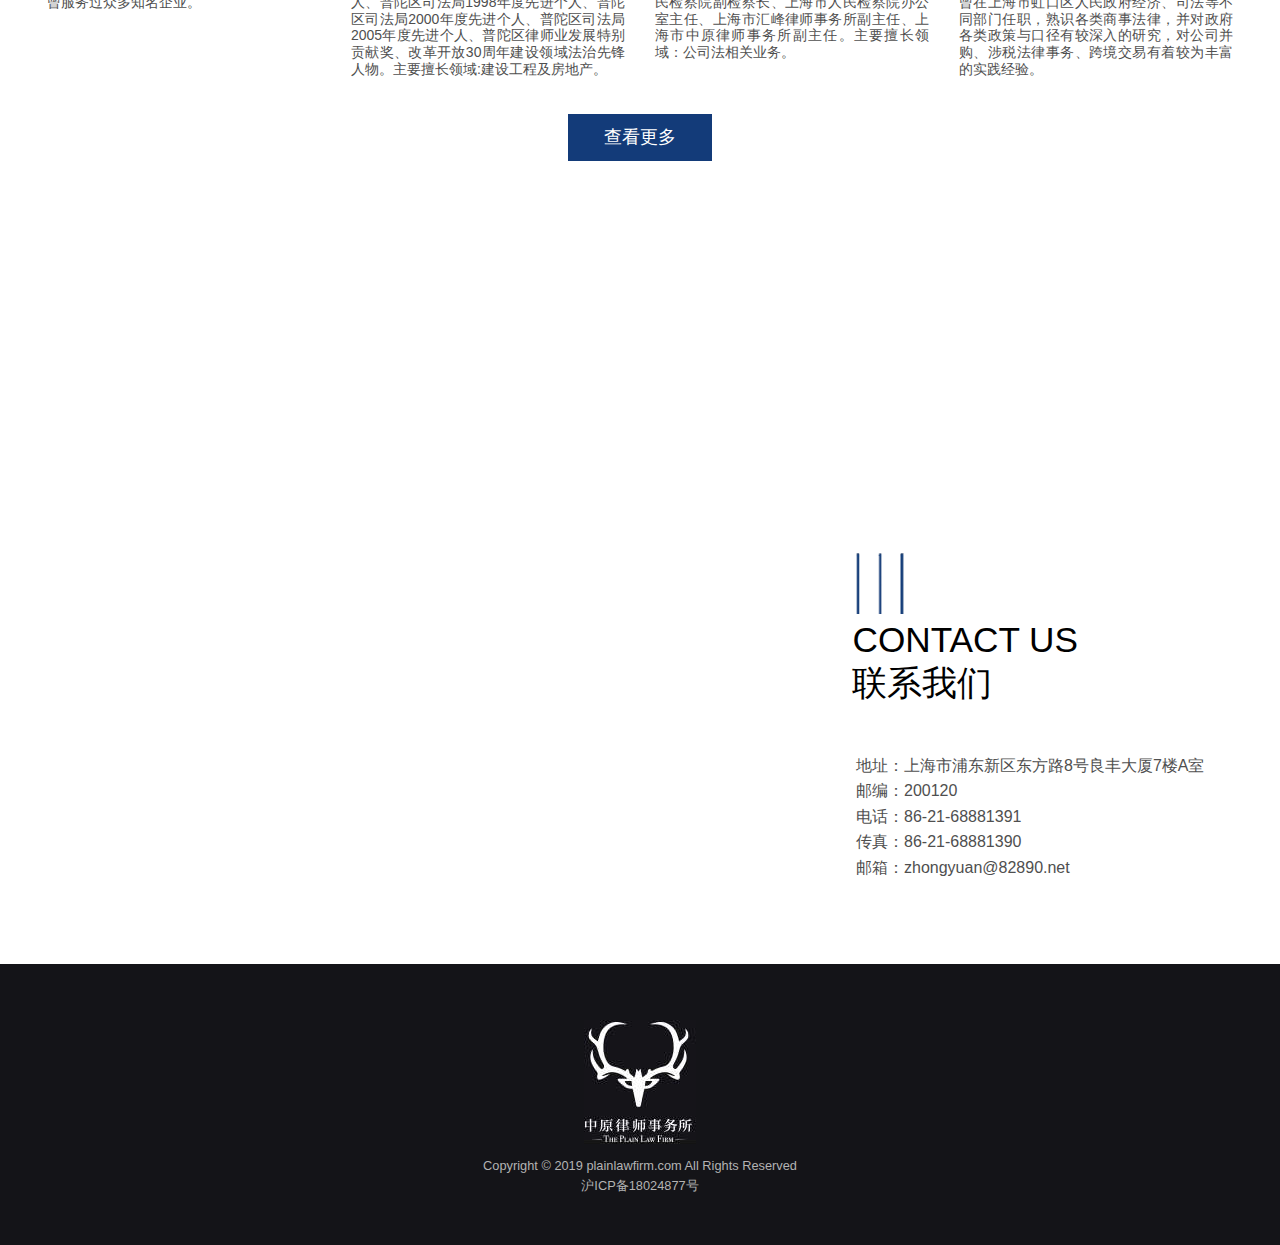
==== commit f0384525: "提交修改文字" ====
--- a/index.html
+++ b/index.html
@@ -45,7 +45,7 @@
                     <div class="title">上海市中原律师事务所，</div>
                     <div class="title">成立于1998年，</div>
                     <div class="title">是最早获得司法部审批成立的合伙制律所之一。</div>
-                    <div class="info">律所业务范围涵盖诉讼与仲裁、公司与投资法律服务、房地产法律服务、家族财富管理、金融、保险与证券法律服务、知识产权与技术转让法律服务、涉外法律事务、涉税法律事务等众多领域。</div>
+                    <div class="info">律所业务范围涵盖诉讼与仲裁、公司与投资法律服务、房地产法律服务、家族财富管理、金融、保险与证券法律服务、知识产权与技术转让法律服务、涉外法律事务、涉税法律事务等众多领域。为客户提供满意的法律服务是上海市中原律师事务所矢志不渝的目标。中原所优质的法律服务有力推动政府依法行政，卓有成效地维护企业、公民权利，赢得了一大批政府及其部门、企事业单位、个人的认可。</div>
                   </div>
                   <div class="btn">查看更多</div>
               </div>
@@ -133,11 +133,11 @@
                     <dd>(3) 外商投资房地产开发</dd>
                     <dd>(4) 外商投资企业的清算和解散</dd>
                     <dd>(5) 外商投资企业的重组和股权转让</dd>
+                    <div class="none">
+                      <dd>(6) 外商资产和业务收购</dd>
+                      <dd>(7) 担任外商投资企业常年法律顾问</dd>
+                    </div>
                     <dd class="media-pc">&nbsp;&nbsp;&nbsp;&nbsp; ......</dd>
-                    <div class="none">
-                        <dd >(6) 外商资产和业务收购</dd>
-                        <dd >(7) 担任外商投资企业常年法律顾问</dd>
-                    </div>
                   </dl>
                   <a class="item-more media-pc">阅读更多</a>
                   <a class="item-more2 media-mobile"></a>
@@ -226,32 +226,27 @@
                 <img src="images/lawyer_intro/t1.png">
                 <div class="title">张南堂</div>
                 <div class="title2">事务所主任</div>
-                <div class="info">上海市中原律师事务所律师，
-                  华东政法大学法学学士，曾任职于公证处房产金融部主办公证员，
-                  熟悉各类民事案件，民间借贷、融资借款、房产借贷抵押、
-                  互联网金融贷款等业务，能够为各类借款方式提供合理方案并控制风险，
-                  对各类民事案件、债权文书赋予强制执行效力案件具有丰富的实践经验，熟悉诉讼及执行流程。</div>
+                <div class="info">上海市中原律师事务所主任，毕业于华东政法大学，主要擅长有土地，房产相关领域。曾服务过众多知名企业。</div>
                 <div class="arr_more"></div>
               </div>
               <div class="item">
                 <img src="images/lawyer_intro/t11.png">
                 <div class="title">徐燕春</div>
                 <div class="title2">事务所律师</div>
-                <div class="info">上海市中原律师事务所律师，华东政法大学法学学士，曾任职于公证处房产金融部主办公证员，熟悉各类民事案件，民间借贷、融资借款、房产借贷抵押、互联网金融贷款等业务，能够为各类借款方式提供合理方案并控制风险，对各类民事案件、债权文书赋予强制执行效力案件具有丰富的实践经验，熟悉诉讼及执行流程。</div>
+                <div class="info">上海市中原律师事务所律师，自1985年执业至今，曾荣获为上海市普及法律常识先进个人、普陀区司法局1998年度先进个人、普陀区司法局2000年度先进个人、普陀区司法局2005年度先进个人、普陀区律师业发展特别贡献奖、改革开放30周年建设领域法治先锋人物。主要擅长领域:建设工程及房地产。</div>
                 <div class="arr_more"></div>
               </div>
               <div class="item">
                 <img src="images/lawyer_intro/t9.png">
                 <div class="title">陆启耀</div>
                 <div class="title2">高级合伙人</div>
-                <div class="info">上海市中原律师事务所高级合伙人，上海交通大学法学硕士，华东政法大学法学学士，曾在法院系统从事多年审判工作，熟悉经济类商事纠纷，对互联网金融、投融资领域有深入的研究和实践经验。</div>
+                <div class="info">上海市中原律师事务所律师，中共党员。自1980年从事法律工作，曾任上海市南市区人民检察院副检察长、上海市人民检察院办公室主任、上海市汇峰律师事务所副主任、上海市中原律师事务所副主任。主要擅长领域：公司法相关业务。</div>
               </div>
               <div class="item">
                   <img src="images/lawyer_intro/t2.png">
                   <div class="title">黄娴蔚</div>
                   <div class="title2">高级合伙人</div>
-                  <div class="info">上海市中原律师事务所高级合伙人，
-                      复旦大学工商管理硕士,华东政法大学法学学士，曾在上海市虹口区人民政府经济、司法等不同部门任职，熟识各类商事法律，并对政府各类政策与口径有较深入的研究，对公司并购、涉税法律事务、跨境交易有着较为丰富的实践经验。</div>
+                  <div class="info">上海市中原律师事务所高级合伙人，复旦大学工商管理硕士，华东政法大学法学学士，曾在上海市虹口区人民政府经济、司法等不同部门任职，熟识各类商事法律，并对政府各类政策与口径有较深入的研究，对公司并购、涉税法律事务、跨境交易有着较为丰富的实践经验。</div>
                   <div class="arr_more"></div>
               </div>
             </div>
@@ -298,13 +293,13 @@
                   <div class="listBox">
                     <dl>
                       <dt>争议解决</dt>
-                      <dd>(1) 公司股权纠纷 </dd>
-                      <dd>(2) 房地产买卖、租赁纠纷）</dd>
-                      <dd>(3) 国际贸易仲裁纠纷 </dd>
-                      <dd>(4) 借贷合同纠纷 </dd>
-                      <dd>(5) 知识产权侵权纠纷 </dd>
-                      <dd>(6) 劳动争议纠纷</dd>
-                      <dd>(7) 婚姻家庭 </dd>
+                      <dd>(1) 房地产、土地纠纷</dd>
+                      <dd>(2) 合同纠纷</dd>
+                      <dd>(3) 公司股权纠纷</dd>
+                      <dd>(4) 劳动争议纠纷</dd>
+                      <dd>(5) 知识产权纠纷</dd>
+                      <dd>(6) 婚姻家庭纠纷</dd>
+                      <dd>(7) 国际贸易仲裁纠纷</dd>
                     </dl>
                   </div>
                 </div>
--- a/css/index.css
+++ b/css/index.css
@@ -119,7 +119,9 @@
   .index .ban{height:0!important;padding-bottom: 43%;}
 }
 @media screen and (min-width: 1201px) and (max-width: 1440px){
+  .index .ban .tip{top: 25%;}
   .index .intro .container2{padding-bottom: 65%;}
+  .index .ban .tip .title{font-size: 2.3em;}
 }
 
 @media screen and (min-width: 1201px) and (max-width: 1366px){
